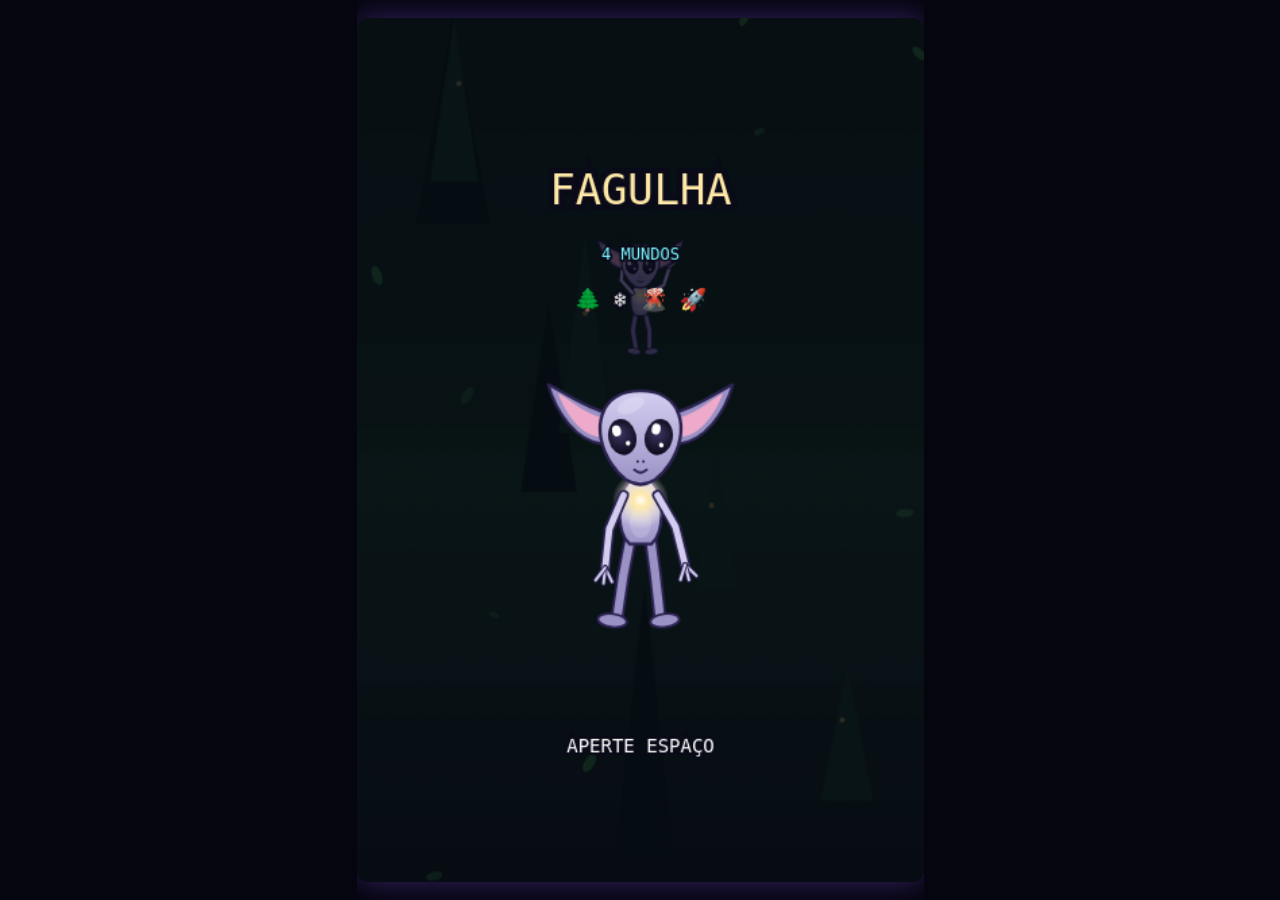
==== aula6-fagulha-4-mundos.html @ 1190af3f "Aula 6: jogo Fagulha com 4 mundos (floresta, geleira, vulcão, espaço) Co-Authored-By: Claude Sonnet " ====
<!DOCTYPE html>
<html lang="pt-BR">
<head>
<meta charset="UTF-8">
<meta name="viewport" content="width=device-width, initial-scale=1.0">
<title>Fagulha — 4 Mundos</title>
<style>
  html, body { margin: 0; height: 100%; background: #05050f; display: flex; align-items: center; justify-content: center; overflow: hidden; }
  canvas { width: min(96vw, calc(96vh * 420 / 640)); height: auto; background: #0a0a18; border-radius: 12px; box-shadow: 0 0 30px rgba(140,90,255,.35); touch-action: none; }
</style>
</head>
<body>
<canvas id="game" width="420" height="640"></canvas>
<script>
/* ============================================================
   FAGULHA (personagem) — não mexer na forma, só nas cores/pose
   ============================================================ */
function drawFagulha(c, x, y, s, t, o) {
  o = o || {};
  const glow = o.glow === undefined ? '#ffe9a8' : o.glow;
  const pose = o.pose || 'fall';
  const hit = !!o.hit;
  const sw = Math.sin(t * 7), sw2 = Math.sin(t * 7 + 1.9);
  const blink = (t % 3.4) > 3.27 ? 0.12 : 1;
  const ear = Math.sin(t * 3.2) * 5;
  const skinL = hit ? '#f0c4c4' : '#d3cdf0', skinD = hit ? '#d99a9a' : '#9a91c4', line = '#2b2350';
  c.save(); c.translate(x, y); c.scale(s, s);
  if (o.alpha !== undefined) c.globalAlpha = o.alpha;
  c.rotate((o.vx || 0) * 0.16);
  c.lineJoin = 'round'; c.lineCap = 'round';

  const P = { fall: [32, 78, 78, 12], stand: [-62, -78, -82, -6], cheer: [62, 88, 78, 8] }[pose];
  for (const sd of [-1, 1]) {
    const ph = sd === -1 ? sw : sw2;
    const hx = sd * 8, hy = 38;
    const kx = hx + sd * (5 + P[3] * .3) + ph * 3, ky = hy + 32;
    const fx = kx + sd * 3 + ph * (pose === 'fall' ? 9 : 2), fy = ky + 34;
    c.strokeStyle = line; c.lineWidth = 11; c.beginPath(); c.moveTo(hx, hy); c.lineTo(kx, ky); c.lineTo(fx, fy); c.stroke();
    c.strokeStyle = skinD; c.lineWidth = 7; c.beginPath(); c.moveTo(hx, hy); c.lineTo(kx, ky); c.lineTo(fx, fy); c.stroke();
    c.fillStyle = skinD; c.strokeStyle = line; c.lineWidth = 2;
    c.beginPath(); c.ellipse(fx + sd * 4, fy + 3, 12, 5.5, sd * -.12, 0, 7); c.fill(); c.stroke();
  }
  const gb = c.createLinearGradient(0, -6, 0, 46); gb.addColorStop(0, skinL); gb.addColorStop(1, skinD);
  c.fillStyle = gb; c.strokeStyle = line; c.lineWidth = 2.4;
  c.beginPath(); c.moveTo(-9, -8); c.bezierCurveTo(-20, 4, -20, 34, -9, 44); c.lineTo(9, 44); c.bezierCurveTo(20, 34, 20, 4, 9, -8); c.closePath(); c.fill(); c.stroke();
  c.fillStyle = 'rgba(255,255,255,.18)'; c.beginPath(); c.ellipse(0, 26, 9, 13, 0, 0, 7); c.fill();
  if (glow) {
    const r = 9 + Math.sin(t * 5) * 1.6, g = c.createRadialGradient(0, 8, 0, 0, 8, r * 2.2);
    g.addColorStop(0, '#fff'); g.addColorStop(.25, glow); g.addColorStop(1, 'rgba(255,255,255,0)');
    c.fillStyle = g; c.beginPath(); c.arc(0, 8, r * 2.2, 0, 7); c.fill();
  }
  for (const sd of [-1, 1]) {
    const ph = sd === -1 ? sw : sw2;
    const a1 = (P[0] + ph * (pose === 'fall' ? 16 : 5)) * Math.PI / 180, a2 = (P[1] + ph * (pose === 'fall' ? 18 : 6)) * Math.PI / 180;
    const sx = sd * 14, sy = 4;
    const ex = sx + sd * 30 * Math.cos(a1), ey = sy - 30 * Math.sin(a1);
    const hx = ex + sd * 32 * Math.cos(a2), hy = ey - 32 * Math.sin(a2);
    c.strokeStyle = line; c.lineWidth = 9; c.beginPath(); c.moveTo(sx, sy); c.lineTo(ex, ey); c.lineTo(hx, hy); c.stroke();
    c.strokeStyle = skinL; c.lineWidth = 5.4; c.beginPath(); c.moveTo(sx, sy); c.lineTo(ex, ey); c.lineTo(hx, hy); c.stroke();
    const dir = Math.atan2(hy - ey, hx - ex);
    for (const k of [-.55, 0, .55]) {
      const fx = hx + Math.cos(dir + k) * 13, fy = hy + Math.sin(dir + k) * 13;
      c.strokeStyle = line; c.lineWidth = 4.2; c.beginPath(); c.moveTo(hx, hy); c.lineTo(fx, fy); c.stroke();
      c.strokeStyle = skinL; c.lineWidth = 2.2; c.beginPath(); c.moveTo(hx, hy); c.lineTo(fx, fy); c.stroke();
    }
  }
  c.fillStyle = skinD; c.fillRect(-5, -14, 10, 10);
  for (const sd of [-1, 1]) {
    c.fillStyle = skinD; c.strokeStyle = line; c.lineWidth = 2.4;
    c.beginPath(); c.moveTo(sd * 27, -64); c.bezierCurveTo(sd * 46, -70 - ear * .5, sd * 66, -88 - ear, sd * 76, -92 - ear);
    c.bezierCurveTo(sd * 70, -66, sd * 54, -40, sd * 30, -38); c.closePath(); c.fill(); c.stroke();
    c.fillStyle = hit ? '#e8a0a0' : '#eeaacb';
    c.beginPath(); c.moveTo(sd * 32, -60); c.bezierCurveTo(sd * 48, -66 - ear * .4, sd * 60, -80 - ear * .8, sd * 68, -84 - ear * .8);
    c.bezierCurveTo(sd * 62, -64, sd * 50, -46, sd * 34, -44); c.closePath(); c.fill();
  }
  const gh = c.createLinearGradient(0, -80, 0, -4); gh.addColorStop(0, skinL); gh.addColorStop(1, skinD);
  c.fillStyle = gh; c.strokeStyle = line; c.lineWidth = 2.6;
  c.beginPath(); c.moveTo(0, -82); c.bezierCurveTo(34, -82, 42, -50, 24, -22); c.bezierCurveTo(16, -10, 7, -5, 0, -5);
  c.bezierCurveTo(-7, -5, -16, -10, -24, -22); c.bezierCurveTo(-42, -50, -34, -82, 0, -82); c.closePath(); c.fill(); c.stroke();
  c.fillStyle = 'rgba(255,255,255,.22)'; c.beginPath(); c.ellipse(-8, -70, 12, 6, -.4, 0, 7); c.fill();
  const look = (o.vx || 0) * 3;
  for (const sd of [-1, 1]) {
    c.save(); c.translate(sd * 15, -44); c.rotate(sd * .22);
    if (hit) {
      c.strokeStyle = line; c.lineWidth = 3.4; c.beginPath(); c.moveTo(-8, -8); c.lineTo(8, 8); c.moveTo(8, -8); c.lineTo(-8, 8); c.stroke();
    } else {
      c.scale(1, blink);
      const ge = c.createRadialGradient(-2, -4, 1, 0, 0, 16); ge.addColorStop(0, '#3a3560'); ge.addColorStop(1, '#0a0716');
      c.fillStyle = ge; c.beginPath(); c.ellipse(0, 0, 11.5, 15, 0, 0, 7); c.fill();
      c.fillStyle = '#fff'; c.beginPath(); c.ellipse(-3.5 + look, -6, 3.6, 4.6, 0, 0, 7); c.fill();
      c.beginPath(); c.arc(3.5 + look * .6, 6, 1.9, 0, 7); c.fill();
    }
    c.restore();
  }
  c.fillStyle = line; c.beginPath(); c.arc(-2.4, -24, 1.1, 0, 7); c.arc(2.4, -24, 1.1, 0, 7); c.fill();
  c.strokeStyle = line; c.lineWidth = 2; c.beginPath();
  if (hit) c.ellipse(0, -15, 3, 4, 0, 0, 7); else { c.moveTo(-5, -17); c.quadraticCurveTo(0, -12.5, 5, -17); }
  c.stroke();
  c.restore();
}

/* ============================================================
   CONFIGURAÇÕES
   ============================================================ */
const cv = document.getElementById('game'), c = cv.getContext('2d');
const W = 420, H = 640;
const PY = 190;
const BASE_V = 230;
const META_M = 2000;              // metros para vencer o jogo
const MUNDO_M = 250;               // metros por mundo
const NOMES_MUNDO = ['FLORESTA ENCANTADA', 'GELEIRA ETERNA', 'VULCÃO ARDENTE', 'ESPAÇO PROFUNDO'];
const ICONE_MUNDO = ['🌲', '❄️', '🌋', '🚀'];
const clamp = (v, a, b) => Math.max(a, Math.min(b, v));
const rnd = (a, b) => a + Math.random() * (b - a);
const lerp = (a, b, k) => a + (b - a) * k;

/* ============================================================
   ÁUDIO (Web Audio API — sem arquivos externos)
   ============================================================ */
let actx = null;
function audioLigar() { if (!actx) { try { actx = new (window.AudioContext || window.webkitAudioContext)(); } catch (e) { actx = null; } } if (actx && actx.state === 'suspended') actx.resume(); }
function tom(freq, dur, tipo, vol, quando, freqFim) {
  if (!actx) return;
  const t0 = actx.currentTime + (quando || 0);
  const osc = actx.createOscillator(), g = actx.createGain();
  osc.type = tipo || 'sine'; osc.frequency.setValueAtTime(freq, t0);
  if (freqFim) osc.frequency.exponentialRampToValueAtTime(Math.max(20, freqFim), t0 + dur);
  g.gain.setValueAtTime(0.0001, t0);
  g.gain.linearRampToValueAtTime(vol || .18, t0 + .02);
  g.gain.exponentialRampToValueAtTime(0.0001, t0 + dur);
  osc.connect(g); g.connect(actx.destination);
  osc.start(t0); osc.stop(t0 + dur + .02);
}
function ruido(dur, vol, quando) {
  if (!actx) return;
  const t0 = actx.currentTime + (quando || 0);
  const buf = actx.createBuffer(1, actx.sampleRate * dur, actx.sampleRate);
  const d = buf.getChannelData(0);
  for (let i = 0; i < d.length; i++) d[i] = (Math.random() * 2 - 1) * (1 - i / d.length);
  const src = actx.createBufferSource(); src.buffer = buf;
  const g = actx.createGain(); g.gain.setValueAtTime(vol || .12, t0); g.gain.exponentialRampToValueAtTime(0.0001, t0 + dur);
  src.connect(g); g.connect(actx.destination); src.start(t0);
}
function somCristal() { const base = [660, 520, 880, 990][world]; tom(base, .18, 'triangle', .16); tom(base * 1.5, .16, 'sine', .1, .04); }
function somDano() { tom(140, .22, 'sawtooth', .18, 0, 60); ruido(.15, .1); }
function somGameOver() { tom(300, .5, 'sawtooth', .16, 0, 60); tom(200, .6, 'sawtooth', .12, .15, 40); }
function somMudancaMundo() {
  const seqs = [[523, 659, 784], [784, 659, 987], [110, 90, 220], [1200, 1800, 2400]];
  const tipos = ['triangle', 'sine', 'sawtooth', 'square'];
  const s = seqs[world], tp = tipos[world];
  s.forEach((f, i) => tom(f, .16, tp, .14, i * .09));
  ruido(.3, .06);
}
function somVitoria() {
  const notas = [523, 659, 784, 1046, 1318];
  notas.forEach((f, i) => tom(f, .28, 'triangle', .18, i * .14));
}

/* ============================================================
   ESTADO DO JOGO
   ============================================================ */
let estado = 'inicio';          // inicio | jogando | gameover | vitoria
let t = 0, dist = 0, vel = BASE_V;
let vidas = 3, invenc = 0, cristais = 0, shake = 0, flash = 0;
const jog = { x: W / 2, vx: 0, dir: 1 };
let obst = [], gems = [], fx = [], ambiente = [];
let spawnT = 1, gemT = 1;
const keys = { left: false, right: false };

/* ---------- mundos ---------- */
let world = 0, worldAnterior = -1;
let bannerT = 0;                  // tempo restante mostrando nome do mundo

function metros() { return dist / 10; }
function getWorld() { return Math.floor(metros() / MUNDO_M) % 4; }

function gerarAmbiente(w) {
  const arr = [];
  if (w === 0) { // floresta: vaga-lumes + poeira mágica
    for (let i = 0; i < 22; i++) arr.push({ tp: 'vagalume', x: rnd(0, W), y: rnd(0, H), r: rnd(1.4, 2.6), fase: rnd(0, 6.28), vx: rnd(-6, 6) });
  } else if (w === 1) { // geleira: neve
    for (let i = 0; i < 34; i++) arr.push({ tp: 'neve', x: rnd(0, W), y: rnd(0, H), r: rnd(1.2, 3.2), vy: rnd(20, 55), vx: rnd(-14, 14), fase: rnd(0, 6.28) });
  } else if (w === 2) { // vulcão: brasas e cinzas
    for (let i = 0; i < 26; i++) arr.push({ tp: 'brasa', x: rnd(0, W), y: rnd(0, H), r: rnd(1.4, 3.4), vy: rnd(-70, -30), vx: rnd(-10, 10), fase: rnd(0, 6.28) });
  } else { // espaço: estrelas cadentes/poeira
    for (let i = 0; i < 30; i++) arr.push({ tp: 'poeira', x: rnd(0, W), y: rnd(0, H), r: rnd(.8, 2.2), fase: rnd(0, 6.28) });
  }
  return arr;
}

function gerarDecor(w) {
  // camadas de fundo (parallax): far, mid, near — recriadas a cada troca de mundo
  const far = [], mid = [], near = [];
  if (w === 0) {
    for (let i = 0; i < 9; i++) far.push({ x: (i * 71 + 30) % (W + 60) - 30, seed: rnd(0, 1), h: rnd(140, 230), wgt: rnd(38, 58) });
    for (let i = 0; i < 7; i++) mid.push({ x: (i * 97 + 15) % (W + 80) - 40, seed: rnd(0, 1), h: rnd(90, 150), wgt: rnd(26, 40) });
    for (let i = 0; i < 10; i++) near.push({ x: rnd(0, W), seed: rnd(0, 1), s: rnd(.6, 1.3) });
  } else if (w === 1) {
    for (let i = 0; i < 6; i++) far.push({ x: (i * 110 + 20) % (W + 100) - 50, seed: rnd(0, 1), h: rnd(120, 200), wgt: rnd(70, 110) });
    for (let i = 0; i < 8; i++) mid.push({ x: (i * 80 + 10) % (W + 70) - 35, seed: rnd(0, 1), h: rnd(60, 120), wgt: rnd(30, 50) });
    for (let i = 0; i < 14; i++) near.push({ x: rnd(0, W), seed: rnd(0, 1), s: rnd(.5, 1.2) });
  } else if (w === 2) {
    for (let i = 0; i < 5; i++) far.push({ x: (i * 130 + 25) % (W + 120) - 60, seed: rnd(0, 1), h: rnd(150, 240), wgt: rnd(90, 130) });
    for (let i = 0; i < 6; i++) mid.push({ x: (i * 95 + 10) % (W + 80) - 40, seed: rnd(0, 1), h: rnd(70, 130), wgt: rnd(40, 60) });
    for (let i = 0; i < 8; i++) near.push({ x: rnd(0, W), seed: rnd(0, 1), s: rnd(.7, 1.4) });
  } else {
    for (let i = 0; i < 3; i++) far.push({ x: rnd(0, W), seed: rnd(0, 1), r: rnd(30, 70) });
    for (let i = 0; i < 40; i++) mid.push({ x: rnd(0, W), seed: rnd(0, 1) });
    for (let i = 0; i < 55; i++) near.push({ x: rnd(0, W), seed: rnd(0, 1) });
  }
  return { far, mid, near };
}
let decor = gerarDecor(0);

function trocarMundo(novo) {
  world = novo;
  bannerT = 1.15;
  shake = .35; flash = .5;
  ambiente = gerarAmbiente(world);
  decor = gerarDecor(world);
  obst = []; gems = [];
  burst(jog.x, PY, ['#7CFF9E', '#bfe8ff', '#ffb14e', '#8fb8ff'][world], 26, 170);
  audioLigar(); somMudancaMundo();
}

/* ============================================================
   RESET / CONTROLES
   ============================================================ */
function resetar() {
  estado = 'jogando'; t = 0; dist = 0; vidas = 3; invenc = 0; cristais = 0; shake = 0; flash = 0;
  jog.x = W / 2; jog.vx = 0; obst = []; gems = []; fx = []; spawnT = 1; gemT = 1;
  world = 0; worldAnterior = -1; bannerT = 1.15;
  ambiente = gerarAmbiente(0); decor = gerarDecor(0);
}
addEventListener('keydown', e => {
  const k = e.code;
  if (['Space', 'ArrowLeft', 'ArrowRight', 'ArrowUp', 'ArrowDown', 'Tab'].includes(k)) e.preventDefault();
  audioLigar();
  if (estado !== 'jogando') { if (k === 'Space' || k === 'Enter' || k === 'KeyR') resetar(); return; }
  if (k === 'ArrowLeft' || k === 'KeyA') keys.left = true;
  if (k === 'ArrowRight' || k === 'KeyD') keys.right = true;
});
addEventListener('keyup', e => {
  if (e.code === 'ArrowLeft' || e.code === 'KeyA') keys.left = false;
  if (e.code === 'ArrowRight' || e.code === 'KeyD') keys.right = false;
});
let touchX = null;
cv.addEventListener('pointerdown', e => { audioLigar(); if (estado !== 'jogando') { resetar(); return; } touchX = e.clientX; });
cv.addEventListener('pointermove', e => {
  if (touchX === null || estado !== 'jogando') return;
  const rect = cv.getBoundingClientRect(); const rel = (e.clientX - rect.left) / rect.width * W;
  keys.left = rel < jog.x - 6; keys.right = rel > jog.x + 6;
});
cv.addEventListener('pointerup', () => { touchX = null; keys.left = false; keys.right = false; });

/* ============================================================
   PARTÍCULAS DE IMPACTO
   ============================================================ */
function burst(x, y, cor, n, v) {
  for (let i = 0; i < n; i++) { const a = Math.random() * 6.283, s = rnd(30, v || 140); fx.push({ x, y, vx: Math.cos(a) * s, vy: Math.sin(a) * s, life: rnd(.3, .7), max: .7, cor, r: rnd(1.5, 3.6) }); }
}

/* ============================================================
   OBSTÁCULOS — criação por mundo
   ============================================================ */
function criarObstaculo() {
  const w = world;
  if (w === 0) spawnFloresta();
  else if (w === 1) spawnGeleira();
  else if (w === 2) spawnVulcao();
  else spawnEspaco();
}
function spawnFloresta() {
  const r = Math.random();
  if (r < .22) obst.push({ tp: 'tronco', x: rnd(60, W - 60), y: H + 50, w: rnd(70, 100), h: rnd(34, 44), rot: rnd(-.2, .2) });
  else if (r < .4) obst.push({ tp: 'pedra_f', x: rnd(50, W - 50), y: H + 40, w: rnd(46, 76), h: rnd(38, 54) });
  else if (r < .58) obst.push({ tp: 'cogumelo', x: rnd(60, W - 60), y: H + 50, w: rnd(60, 90), h: rnd(50, 70) });
  else if (r < .8) obst.push({ tp: 'abelha', x: rnd(0, 1) < .5 ? -20 : W + 20, y: rnd(120, 420), w: 26, h: 20, vx: rnd(90, 140) * (Math.random() < .5 ? 1 : -1), fase: rnd(0, 6.28) });
  else obst.push({ tp: 'cipo', x: rnd(60, W - 60), y: -20, w: 14, h: rnd(90, 160), balan: rnd(0, 6.28), preso: true });
}
function spawnGeleira() {
  const r = Math.random();
  if (r < .28) obst.push({ tp: 'estalactite', x: rnd(40, W - 40), y: -30, w: rnd(26, 40), h: rnd(60, 100), preso: true });
  else if (r < .5) obst.push({ tp: 'bloco_gelo', x: rnd(50, W - 50), y: H + 40, w: rnd(50, 78), h: rnd(46, 64), rotV: rnd(-1, 1) });
  else if (r < .7) obst.push({ tp: 'cristal_gelo', x: rnd(50, W - 50), y: H + 40, w: rnd(30, 44), h: rnd(56, 76) });
  else if (r < .88) obst.push({ tp: 'pinguim', x: rnd(0, 1) < .5 ? -24 : W + 24, y: rnd(140, 440), w: 24, h: 30, vx: rnd(100, 150) * (Math.random() < .5 ? 1 : -1) });
  else obst.push({ tp: 'nevasca', x: W / 2, y: rnd(120, 420), w: W, h: rnd(60, 100), fase: 0, dur: rnd(1.4, 2.2) });
}
function spawnVulcao() {
  const r = Math.random();
  if (r < .24) obst.push({ tp: 'bola_fogo', x: rnd(50, W - 50), y: H + 30, w: 30, h: 30, vyMul: rnd(1.2, 1.6) });
  else if (r < .46) obst.push({ tp: 'rocha_v', x: rnd(50, W - 50), y: H + 40, w: rnd(50, 84), h: rnd(42, 60) });
  else if (r < .64) obst.push({ tp: 'jato_lava', x: rnd(60, W - 60), y: H + 10, w: rnd(34, 50), h: 10, fase: 0, dur: rnd(1.2, 1.8), ativo: false, t0: rnd(.2, .8) });
  else if (r < .82) obst.push({ tp: 'meteoro_v', x: rnd(50, W - 50), y: -30, w: rnd(30, 46), h: rnd(30, 46), rot: 0, rotV: rnd(2, 5) });
  else obst.push({ tp: 'criatura_magma', x: rnd(0, 1) < .5 ? -24 : W + 24, y: rnd(150, 440), w: 34, h: 28, vx: rnd(80, 120) * (Math.random() < .5 ? 1 : -1), fase: rnd(0, 6.28) });
}
function spawnEspaco() {
  const r = Math.random();
  if (r < .26) obst.push({ tp: 'meteoro_e', x: rnd(40, W - 40), y: H + 40, w: rnd(34, 58), h: rnd(34, 58), rot: 0, rotV: rnd(1.5, 4) });
  else if (r < .46) obst.push({ tp: 'satelite', x: rnd(0, 1) < .5 ? -24 : W + 24, y: rnd(120, 440), w: 40, h: 26, vx: rnd(90, 130) * (Math.random() < .5 ? 1 : -1) });
  else if (r < .62) obst.push({ tp: 'fragmento', x: rnd(50, W - 50), y: H + 50, w: rnd(60, 96), h: rnd(50, 78) });
  else if (r < .8) obst.push({ tp: 'laser_e', x: rnd(60, W - 60), y: -20, w: 12, h: rnd(120, 200), preso: true, fase: rnd(0, 6.28), dur: rnd(1.1, 1.7) });
  else obst.push({ tp: 'buraco_negro', x: rnd(60, W - 60), y: H + 60, r: rnd(20, 30), rot: 0 });
}

/* ---------- desenho de obstáculos ---------- */
function desenharObstaculo(o) {
  c.save(); c.translate(o.x, o.y);
  switch (o.tp) {
    /* ---- FLORESTA ---- */
    case 'tronco': {
      c.rotate(o.rot);
      const g = c.createLinearGradient(-o.w / 2, 0, o.w / 2, 0); g.addColorStop(0, '#5a3a20'); g.addColorStop(.5, '#7a5230'); g.addColorStop(1, '#432815');
      c.fillStyle = g; c.strokeStyle = '#2a1608'; c.lineWidth = 2.4;
      c.beginPath(); c.roundRect(-o.w / 2, -o.h / 2, o.w, o.h, 8); c.fill(); c.stroke();
      c.strokeStyle = 'rgba(0,0,0,.25)'; c.lineWidth = 2;
      for (let i = -2; i <= 2; i++) { c.beginPath(); c.moveTo(-o.w / 2 + 6, i * o.h / 6); c.quadraticCurveTo(0, i * o.h / 6 + 4, o.w / 2 - 6, i * o.h / 6); c.stroke(); }
      break;
    }
    case 'pedra_f': {
      c.fillStyle = '#6b7266'; c.strokeStyle = '#333b30'; c.lineWidth = 2.4;
      c.beginPath(); c.moveTo(-o.w / 2, o.h / 2); c.lineTo(-o.w / 2 + 6, -o.h / 3); c.lineTo(-o.w / 5, -o.h / 2); c.lineTo(o.w / 4, -o.h / 2 + 4);
      c.lineTo(o.w / 2 - 4, -o.h / 5); c.lineTo(o.w / 2, o.h / 2); c.closePath(); c.fill(); c.stroke();
      c.fillStyle = '#3a4a2e'; c.beginPath(); c.ellipse(-o.w / 6, o.h / 3, 6, 3, 0, 0, 7); c.fill();
      break;
    }
    case 'cogumelo': {
      c.fillStyle = '#e9e3d0'; c.fillRect(-o.w * .12, 0, o.w * .24, o.h * .5);
      const g = c.createRadialGradient(0, -o.h * .1, 4, 0, -o.h * .1, o.w * .6);
      g.addColorStop(0, '#ff8f9e'); g.addColorStop(1, '#c1354f');
      c.fillStyle = g; c.strokeStyle = '#5a1526'; c.lineWidth = 2.2;
      c.beginPath(); c.ellipse(0, -o.h * .1, o.w * .5, o.h * .42, 0, Math.PI, 0); c.fill(); c.stroke();
      c.fillStyle = '#fff';
      for (const p of [[-.22, -.28], [.15, -.1], [-.02, -.36], [.28, -.3]]) { c.beginPath(); c.ellipse(p[0] * o.w, p[1] * o.h, 4.5, 3.4, 0, 0, 7); c.fill(); }
      break;
    }
    case 'abelha': {
      c.rotate(Math.sin(o.fase) * .3);
      c.fillStyle = 'rgba(255,255,255,.5)'; c.beginPath(); c.ellipse(-6, -8, 9, 5, .5, 0, 7); c.ellipse(6, -8, 9, 5, -.5, 0, 7); c.fill();
      c.fillStyle = '#3a2b0a'; c.beginPath(); c.ellipse(0, 0, 13, 9, 0, 0, 7); c.fill();
      c.fillStyle = '#ffcc33'; c.fillRect(-13, -5, 26, 3.4); c.fillRect(-13, 2, 26, 3.4);
      break;
    }
    case 'cipo': {
      const seg = 8;
      c.strokeStyle = '#2f5c2a'; c.lineWidth = o.w; c.lineCap = 'round';
      c.beginPath(); c.moveTo(0, 0);
      for (let i = 1; i <= seg; i++) { const yy = (o.h / seg) * i; c.lineTo(Math.sin(o.balan + i * .6) * 14, yy); }
      c.stroke();
      c.fillStyle = '#3d7a34';
      for (let i = 2; i < seg; i += 2) { const yy = (o.h / seg) * i, xx = Math.sin(o.balan + i * .6) * 14; c.beginPath(); c.ellipse(xx + 8, yy, 6, 3.6, .6, 0, 7); c.fill(); }
      break;
    }
    /* ---- GELEIRA ---- */
    case 'estalactite': {
      const g = c.createLinearGradient(0, 0, 0, o.h); g.addColorStop(0, '#dff5ff'); g.addColorStop(1, '#8fd6f2');
      c.fillStyle = g; c.strokeStyle = '#5aa8c9'; c.lineWidth = 2;
      c.beginPath(); c.moveTo(-o.w / 2, 0); c.lineTo(o.w / 2, 0); c.lineTo(0, o.h); c.closePath(); c.fill(); c.stroke();
      c.fillStyle = 'rgba(255,255,255,.6)'; c.beginPath(); c.moveTo(-o.w / 4, 2); c.lineTo(0, o.h * .8); c.lineTo(-o.w / 8, o.h * .5); c.closePath(); c.fill();
      break;
    }
    case 'bloco_gelo': {
      c.rotate((o.rotV || 0) * t * .3 % 6.283 * 0);
      const g = c.createLinearGradient(-o.w / 2, -o.h / 2, o.w / 2, o.h / 2); g.addColorStop(0, '#eafcff'); g.addColorStop(1, '#7ec8e3');
      c.fillStyle = g; c.strokeStyle = '#3f7f9c'; c.lineWidth = 2.4;
      c.beginPath(); c.roundRect(-o.w / 2, -o.h / 2, o.w, o.h, 6); c.fill(); c.stroke();
      c.strokeStyle = 'rgba(255,255,255,.7)'; c.lineWidth = 1.6;
      c.beginPath(); c.moveTo(-o.w / 3, -o.h / 3); c.lineTo(o.w / 4, o.h / 4); c.stroke();
      break;
    }
    case 'cristal_gelo': {
      const g = c.createLinearGradient(0, -o.h / 2, 0, o.h / 2); g.addColorStop(0, '#fff'); g.addColorStop(1, '#a9e6ff');
      c.fillStyle = g; c.strokeStyle = '#4a9bc2'; c.lineWidth = 2.2;
      c.beginPath(); c.moveTo(0, -o.h / 2); c.lineTo(o.w / 2, -o.h * .1); c.lineTo(o.w / 3, o.h / 2); c.lineTo(-o.w / 3, o.h / 2); c.lineTo(-o.w / 2, -o.h * .1); c.closePath(); c.fill(); c.stroke();
      break;
    }
    case 'pinguim': {
      c.fillStyle = '#222'; c.beginPath(); c.ellipse(0, 0, 11, 15, 0, 0, 7); c.fill();
      c.fillStyle = '#fff'; c.beginPath(); c.ellipse(0, 3, 7, 10, 0, 0, 7); c.fill();
      c.fillStyle = '#ff9a2e'; c.beginPath(); c.moveTo(0, -6); c.lineTo(6, -3); c.lineTo(0, -1); c.closePath(); c.fill();
      break;
    }
    case 'nevasca': {
      c.globalAlpha = .35 + Math.sin(o.fase * 6) * .1;
      const g = c.createLinearGradient(-o.w / 2, 0, o.w / 2, 0); g.addColorStop(0, 'rgba(255,255,255,0)'); g.addColorStop(.5, 'rgba(255,255,255,.9)'); g.addColorStop(1, 'rgba(255,255,255,0)');
      c.fillStyle = g; c.fillRect(-o.w / 2, -o.h / 2, o.w, o.h);
      break;
    }
    /* ---- VULCÃO ---- */
    case 'bola_fogo': {
      const g = c.createRadialGradient(0, 0, 2, 0, 0, o.w / 2); g.addColorStop(0, '#fff4c2'); g.addColorStop(.5, '#ff8a2e'); g.addColorStop(1, '#c22600');
      c.fillStyle = g; c.beginPath(); c.arc(0, 0, o.w / 2, 0, 7); c.fill();
      break;
    }
    case 'rocha_v': {
      c.fillStyle = '#3a2a26'; c.strokeStyle = '#160e0c'; c.lineWidth = 2.4;
      c.beginPath(); c.moveTo(-o.w / 2, o.h / 2); c.lineTo(-o.w / 2 + 8, -o.h / 3); c.lineTo(-o.w / 6, -o.h / 2); c.lineTo(o.w / 3, -o.h / 2 + 6);
      c.lineTo(o.w / 2, -o.h / 6); c.lineTo(o.w / 2, o.h / 2); c.closePath(); c.fill(); c.stroke();
      c.strokeStyle = '#ff7a1a'; c.lineWidth = 2; c.beginPath(); c.moveTo(-o.w / 6, -o.h / 3); c.lineTo(o.w / 8, o.h / 3); c.stroke();
      break;
    }
    case 'jato_lava': {
      if (!o.ativo) break;
      const g = c.createLinearGradient(0, 0, 0, -140); g.addColorStop(0, '#fff2a8'); g.addColorStop(.4, '#ff7a1a'); g.addColorStop(1, 'rgba(255,60,0,0)');
      c.fillStyle = g; c.beginPath(); c.moveTo(-o.w / 2, 0); c.lineTo(o.w / 2, 0); c.lineTo(o.w / 3, -140); c.lineTo(-o.w / 3, -140); c.closePath(); c.fill();
      break;
    }
    case 'meteoro_v': {
      c.rotate(o.rot);
      const g = c.createRadialGradient(-4, -4, 2, 0, 0, o.w / 2); g.addColorStop(0, '#ff9a4e'); g.addColorStop(1, '#552013');
      c.fillStyle = g; c.strokeStyle = '#2a0f08'; c.lineWidth = 2;
      c.beginPath(); c.arc(0, 0, o.w / 2, 0, 7); c.fill(); c.stroke();
      break;
    }
    case 'criatura_magma': {
      c.fillStyle = '#ff5b1f'; c.beginPath(); c.ellipse(0, Math.sin(o.fase) * 4, 17, 13, 0, 0, 7); c.fill();
      c.fillStyle = '#ffe27a'; c.beginPath(); c.arc(-6, -2, 3, 0, 7); c.arc(6, -2, 3, 0, 7); c.fill();
      break;
    }
    /* ---- ESPAÇO ---- */
    case 'meteoro_e': {
      c.rotate(o.rot);
      c.fillStyle = '#8a8a94'; c.strokeStyle = '#3f3f48'; c.lineWidth = 2.2;
      c.beginPath(); c.moveTo(-o.w / 2, 0); c.lineTo(-o.w / 4, -o.h / 2); c.lineTo(o.w / 4, -o.h / 2.2); c.lineTo(o.w / 2, 0); c.lineTo(o.w / 4, o.h / 2); c.lineTo(-o.w / 4, o.h / 2.1); c.closePath(); c.fill(); c.stroke();
      c.fillStyle = '#5c5c66'; c.beginPath(); c.arc(-o.w / 6, -o.h / 8, 4, 0, 7); c.arc(o.w / 8, o.h / 6, 3, 0, 7); c.fill();
      break;
    }
    case 'satelite': {
      c.fillStyle = '#cfd6e0'; c.fillRect(-6, -6, 12, 12);
      c.fillStyle = '#3aa0ff'; c.fillRect(-22, -3, 14, 6); c.fillRect(8, -3, 14, 6);
      c.strokeStyle = '#8ab8ff'; c.lineWidth = 1; c.strokeRect(-22, -3, 14, 6); c.strokeRect(8, -3, 14, 6);
      c.fillStyle = '#ff5b5b'; c.beginPath(); c.arc(0, -7, 1.6, 0, 7); c.fill();
      break;
    }
    case 'fragmento': {
      c.fillStyle = '#5a4a6b'; c.strokeStyle = '#241c30'; c.lineWidth = 2.4;
      c.beginPath(); c.moveTo(-o.w / 2, 0); c.lineTo(-o.w / 4, -o.h / 2); c.lineTo(o.w / 3, -o.h / 2.4); c.lineTo(o.w / 2, o.h / 6); c.lineTo(0, o.h / 2); c.closePath(); c.fill(); c.stroke();
      c.fillStyle = '#8b7fae'; c.beginPath(); c.arc(-o.w / 8, -o.h / 6, o.w / 10, 0, 7); c.fill();
      break;
    }
    case 'laser_e': {
      const on = Math.sin(o.fase) > -0.15;
      if (on) {
        const g = c.createLinearGradient(-o.w / 2, 0, o.w / 2, 0); g.addColorStop(0, 'rgba(255,60,180,0)'); g.addColorStop(.5, '#ff3cd0'); g.addColorStop(1, 'rgba(255,60,180,0)');
        c.fillStyle = g; c.fillRect(-o.w / 2, -o.h / 2, o.w, o.h);
        c.fillStyle = '#fff'; c.fillRect(-2, -o.h / 2, 4, o.h);
      } else { c.globalAlpha = .18; c.fillStyle = '#803'; c.fillRect(-o.w / 2, -o.h / 2, o.w, o.h); }
      break;
    }
    case 'buraco_negro': {
      for (let i = 5; i > 0; i--) { c.globalAlpha = .12 * i; c.strokeStyle = '#b98bff'; c.lineWidth = 2; c.beginPath(); c.arc(0, 0, o.r * (i / 3), o.rot + i, o.rot + i + 4); c.stroke(); }
      c.globalAlpha = 1; const g = c.createRadialGradient(0, 0, 1, 0, 0, o.r); g.addColorStop(0, '#000'); g.addColorStop(1, '#2a0a40');
      c.fillStyle = g; c.beginPath(); c.arc(0, 0, o.r, 0, 7); c.fill();
      break;
    }
  }
  c.restore();
}

/* ============================================================
   CRISTAIS
   ============================================================ */
function desenharCristal(g) {
  const cores = [['#7CFF9E', '#c7ffdf'], ['#bfe8ff', '#ffffff'], ['#ff8a3d', '#ffe27a'], ['#8fb8ff', '#e9d9ff']][world];
  c.save(); c.translate(g.x, g.y); c.rotate(Math.sin(t * 3 + g.x) * .3);
  const pulso = 1 + Math.sin(t * 6 + g.x) * .12;
  c.scale(pulso, pulso);
  const gr = c.createLinearGradient(0, -12, 0, 12); gr.addColorStop(0, cores[1]); gr.addColorStop(1, cores[0]);
  c.fillStyle = gr; c.strokeStyle = 'rgba(255,255,255,.5)'; c.lineWidth = 1.4;
  c.beginPath(); c.moveTo(0, -12); c.lineTo(8, 0); c.lineTo(0, 12); c.lineTo(-8, 0); c.closePath(); c.fill(); c.stroke();
  c.fillStyle = '#fff'; c.globalAlpha = .85; c.beginPath(); c.moveTo(-1, -8); c.lineTo(3, -1); c.lineTo(-3, -1); c.fill();
  c.restore();
}

/* ============================================================
   ATUALIZAÇÃO
   ============================================================ */
function update(dt) {
  if (estado !== 'jogando') return;
  t += dt;
  vel = BASE_V + Math.min(120, metros() * .03);
  dist += vel * dt;
  if (invenc > 0) invenc -= dt;
  if (shake > 0) shake -= dt;
  if (flash > 0) flash -= dt * 2.4;
  if (bannerT > 0) bannerT -= dt;

  const novoMundo = getWorld();
  if (novoMundo !== world) trocarMundo(novoMundo);

  // ---- movimento ----
  const ax = (keys.left ? -1 : 0) + (keys.right ? 1 : 0);
  if (ax) jog.dir = ax;
  jog.vx += (ax * 300 - jog.vx) * Math.min(1, dt * 10);
  jog.x = clamp(jog.x + jog.vx * dt, 34, W - 34);

  // ---- obstáculos ----
  const dificuldade = clamp(1 - metros() / 3000, .45, 1);
  spawnT -= dt;
  if (spawnT <= 0) { criarObstaculo(); spawnT = rnd(.55, .95) * dificuldade + .15; }
  for (const o of obst) {
    if (o.tp === 'abelha' || o.tp === 'pinguim' || o.tp === 'criatura_magma' || o.tp === 'satelite') { o.x += o.vx * dt; o.fase = (o.fase || 0) + dt * 4; }
    else if (o.tp === 'cipo' || o.tp === 'estalactite' || o.tp === 'laser_e') { /* preso: acompanha a queda normalmente */ }
    if (o.tp === 'jato_lava') { o.fase += dt; o.ativo = o.fase > o.t0 && o.fase < o.t0 + o.dur * .6; if (o.fase > o.t0 + o.dur) o.fase = 0; }
    if (o.tp === 'nevasca') o.fase += dt;
    if (o.tp === 'laser_e') o.fase += dt * (1 / o.dur) * 3.4;
    if (o.tp === 'meteoro_v' || o.tp === 'meteoro_e') o.rot += o.rotV * dt;
    if (o.tp === 'buraco_negro') o.rot += dt * 2;
    const vyMul = o.vyMul || 1;
    o.y -= vel * dt * vyMul;
  }
  obst = obst.filter(o => o.y > -160 && o.y < H + 200 && o.x > -60 && o.x < W + 60 && !o.morto);

  // ---- cristais ----
  gemT -= dt;
  if (gemT <= 0) { gems.push({ x: rnd(40, W - 40), y: H + 30 }); gemT = .7; }
  for (const g of gems) g.y -= vel * dt;
  gems = gems.filter(g => {
    if (Math.abs(g.x - jog.x) < 28 && Math.abs(g.y - (PY + 4)) < 44) { cristais++; burst(g.x, g.y, ['#7CFF9E', '#bfe8ff', '#ff8a3d', '#8fb8ff'][world], 8, 90); somCristal(); return false; }
    return g.y > -30;
  });

  // ---- colisões ----
  const hb = { x: jog.x - 15, y: PY - 26, w: 30, h: 58 };
  for (const o of obst) {
    if (o.morto) continue;
    if (o.tp === 'jato_lava' && !o.ativo) continue;
    if (o.tp === 'laser_e' && Math.sin(o.fase) <= -0.15) continue;
    if (o.tp === 'nevasca') continue; // decorativo, não causa dano
    let ox, oy, ow, oh;
    if (o.tp === 'buraco_negro') { ox = o.x - o.r; oy = o.y - o.r; ow = oh = o.r * 2; }
    else if (o.tp === 'jato_lava') { ox = o.x - o.w / 2; oy = o.y - 140; ow = o.w; oh = 140; }
    else { ox = o.x - o.w * .42; oy = o.y - o.h * .42; ow = o.w * .84; oh = o.h * .84; }
    if (hb.x < ox + ow && hb.x + hb.w > ox && hb.y < oy + oh && hb.y + hb.h > oy) {
      if (invenc > 0) continue;
      levarDano(o);
      break;
    }
  }

  // ---- partículas de impacto ----
  for (const p of fx) { p.x += p.vx * dt; p.y += p.vy * dt; p.vx *= .96; p.vy *= .96; p.life -= dt; }
  fx = fx.filter(p => p.life > 0);

  // ---- ambiente (decorativo) ----
  for (const a of ambiente) {
    a.fase += dt * 2;
    if (a.tp === 'neve') { a.y += a.vy * dt; a.x += Math.sin(a.fase) * a.vx * dt * .1; if (a.y > H + 6) { a.y = -6; a.x = rnd(0, W); } }
    else if (a.tp === 'brasa') { a.y += a.vy * dt; a.x += Math.sin(a.fase) * 6 * dt; if (a.y < -6) { a.y = H + 6; a.x = rnd(0, W); } }
    else if (a.tp === 'vagalume') { a.x += Math.sin(a.fase * .5) * a.vx * dt * .2; a.y += Math.cos(a.fase * .4) * 10 * dt; }
  }

  if (metros() >= META_M) { estado = 'vitoria'; somVitoria(); }
}

function levarDano(o) {
  vidas--; invenc = 1.5; shake = .3; flash = .35; burst(jog.x, PY, '#ff5577', 16, 180);
  somDano();
  if (o) o.morto = true;
  if (vidas <= 0) { estado = 'gameover'; somGameOver(); }
}

/* ============================================================
   DESENHO — FUNDOS POR MUNDO (3 camadas de profundidade)
   ============================================================ */
function py(i, spacing, speed, count) {
  const total = spacing * count; let y = (i * spacing - dist * speed) % total; if (y < 0) y += total; return y - spacing;
}

function drawForest() {
  const g = c.createLinearGradient(0, 0, 0, H); g.addColorStop(0, '#0e2a12'); g.addColorStop(.55, '#123a18'); g.addColorStop(1, '#08170a');
  c.fillStyle = g; c.fillRect(0, 0, W, H);
  // névoa
  c.fillStyle = 'rgba(140,200,150,.05)'; c.fillRect(0, H * .5, W, H * .5);
  // camada distante: árvores escuras
  c.fillStyle = '#0a2410';
  for (let i = 0; i < decor.far.length; i++) {
    const d = decor.far[i], y = py(i, 210, .22, decor.far.length) ;
    c.beginPath(); c.moveTo(d.x - d.wgt / 2, y + d.h); c.lineTo(d.x, y); c.lineTo(d.x + d.wgt / 2, y + d.h); c.closePath(); c.fill();
  }
  // camada média: árvores com detalhes
  for (let i = 0; i < decor.mid.length; i++) {
    const d = decor.mid[i], y = py(i, 160, .48, decor.mid.length);
    c.fillStyle = '#173d1c';
    c.beginPath(); c.moveTo(d.x - d.wgt / 2, y + d.h); c.lineTo(d.x, y); c.lineTo(d.x + d.wgt / 2, y + d.h); c.closePath(); c.fill();
    c.fillStyle = 'rgba(255,230,120,.5)'; c.beginPath(); c.arc(d.x + Math.sin(t + i) * 4, y + d.h * .4, 2, 0, 7); c.fill();
  }
  // camada próxima: folhas caindo rápido
  for (let i = 0; i < decor.near.length; i++) {
    const d = decor.near[i], y = ((py(i, 90, .95, decor.near.length) + t * 30 * d.s) % (H + 60)) - 30;
    c.save(); c.translate(d.x, y); c.rotate(t * d.s + i);
    c.fillStyle = i % 2 ? '#2f7a34' : '#255f2a'; c.beginPath(); c.ellipse(0, 0, 6 * d.s, 3 * d.s, 0, 0, 7); c.fill();
    c.restore();
  }
  // vaga-lumes e poeira mágica
  for (const a of ambiente) {
    if (a.tp !== 'vagalume') continue;
    c.globalAlpha = .5 + Math.sin(a.fase) * .5; c.fillStyle = '#ffe98a';
    c.beginPath(); c.arc(a.x, a.y, a.r, 0, 7); c.fill();
  }
  c.globalAlpha = 1;
}

function drawGlacier() {
  const g = c.createLinearGradient(0, 0, 0, H); g.addColorStop(0, '#0d2436'); g.addColorStop(.5, '#173a52'); g.addColorStop(1, '#06131e');
  c.fillStyle = g; c.fillRect(0, 0, W, H);
  // aurora sutil
  c.globalAlpha = .12; c.fillStyle = '#7CFF9E'; c.fillRect(0, 0, W, 90); c.globalAlpha = 1;
  // montanhas de gelo distantes
  for (let i = 0; i < decor.far.length; i++) {
    const d = decor.far[i], y = py(i, 260, .2, decor.far.length);
    c.fillStyle = '#274a63';
    c.beginPath(); c.moveTo(d.x - d.wgt, y + d.h); c.lineTo(d.x, y); c.lineTo(d.x + d.wgt, y + d.h); c.closePath(); c.fill();
  }
  // blocos médios
  for (let i = 0; i < decor.mid.length; i++) {
    const d = decor.mid[i], y = py(i, 180, .46, decor.mid.length);
    c.fillStyle = '#3f7a9c'; c.strokeStyle = '#dff5ff33'; c.lineWidth = 1.4;
    c.beginPath(); c.roundRect(d.x - d.wgt / 2, y, d.wgt, d.h, 6); c.fill(); c.stroke();
  }
  // gelo fragmentado próximo
  for (let i = 0; i < decor.near.length; i++) {
    const d = decor.near[i], y = ((py(i, 70, .9, decor.near.length) + t * 40 * d.s) % (H + 50)) - 25;
    c.fillStyle = 'rgba(220,245,255,.35)'; c.beginPath(); c.ellipse(d.x, y, 5 * d.s, 5 * d.s, 0, 0, 7); c.fill();
  }
  // neve caindo
  for (const a of ambiente) {
    if (a.tp !== 'neve') continue;
    c.globalAlpha = .8; c.fillStyle = '#fff'; c.beginPath(); c.arc(a.x, a.y, a.r, 0, 7); c.fill();
  }
  c.globalAlpha = 1;
}

function drawVolcano() {
  const g = c.createLinearGradient(0, 0, 0, H); g.addColorStop(0, '#210805'); g.addColorStop(.5, '#3a0f06'); g.addColorStop(1, '#120302');
  c.fillStyle = g; c.fillRect(0, 0, W, H);
  // rios de lava (fundo distante) — faixas onduladas pulsantes
  for (let i = 0; i < decor.far.length; i++) {
    const d = decor.far[i], y = py(i, 300, .18, decor.far.length);
    c.fillStyle = '#1a0a08';
    c.beginPath(); c.moveTo(d.x - d.wgt, y + d.h); c.lineTo(d.x, y); c.lineTo(d.x + d.wgt, y + d.h); c.closePath(); c.fill();
    const glow = c.createLinearGradient(d.x - 10, y + d.h * .6, d.x + 10, y + d.h);
    glow.addColorStop(0, 'rgba(255,140,20,0)'); glow.addColorStop(.5, `rgba(255,${120 + Math.sin(t * 3 + i) * 40},20,.8)`); glow.addColorStop(1, 'rgba(255,140,20,0)');
    c.fillStyle = glow; c.fillRect(d.x - 14, y + d.h * .55, 28, d.h * .4);
  }
  // rochas médias com veios de lava
  for (let i = 0; i < decor.mid.length; i++) {
    const d = decor.mid[i], y = py(i, 190, .45, decor.mid.length);
    c.fillStyle = '#2c1310'; c.beginPath(); c.roundRect(d.x - d.wgt / 2, y, d.wgt, d.h, 8); c.fill();
    c.strokeStyle = `rgba(255,${140 + Math.sin(t * 4 + i) * 60},0,.9)`; c.lineWidth = 2;
    c.beginPath(); c.moveTo(d.x - d.wgt / 4, y + 6); c.lineTo(d.x + d.wgt / 4, y + d.h - 6); c.stroke();
  }
  // brasas subindo rápido na frente
  for (const a of ambiente) {
    if (a.tp !== 'brasa') continue;
    c.globalAlpha = .8; c.fillStyle = ['#ff9a3d', '#ffce6b', '#ff5a1f'][Math.floor(a.fase) % 3];
    c.beginPath(); c.arc(a.x, a.y, a.r, 0, 7); c.fill();
  }
  c.globalAlpha = .12; c.fillStyle = '#000'; c.fillRect(0, 0, W, H * .3); c.globalAlpha = 1; // fumaça no topo
}

function drawSpace() {
  const g = c.createLinearGradient(0, 0, 0, H); g.addColorStop(0, '#05061c'); g.addColorStop(.6, '#0a0a2e'); g.addColorStop(1, '#020208');
  c.fillStyle = g; c.fillRect(0, 0, W, H);
  // nebulosa
  c.globalAlpha = .16; const neb = c.createRadialGradient(W * .3, H * .3, 10, W * .3, H * .3, 260);
  neb.addColorStop(0, '#a259ff'); neb.addColorStop(1, 'rgba(162,89,255,0)'); c.fillStyle = neb; c.fillRect(0, 0, W, H); c.globalAlpha = 1;
  // planetas distantes
  for (let i = 0; i < decor.far.length; i++) {
    const d = decor.far[i], y = py(i, 400, .06, decor.far.length);
    c.fillStyle = i % 2 ? '#5b3a7a' : '#7a4a3a'; c.beginPath(); c.arc(d.x, y, d.r, 0, 7); c.fill();
    c.strokeStyle = 'rgba(255,255,255,.15)'; c.lineWidth = 3; c.beginPath(); c.ellipse(d.x, y, d.r * 1.5, d.r * .4, .4, 0, 7); c.stroke();
  }
  // estrelas médias
  c.fillStyle = '#cfe0ff';
  for (let i = 0; i < decor.mid.length; i++) {
    const d = decor.mid[i], y = py(i, H / decor.mid.length + 4, .5, decor.mid.length);
    c.globalAlpha = .5 + Math.sin(t * 2 + i) * .3; c.beginPath(); c.arc(d.x, y, 1.3, 0, 7); c.fill();
  }
  // estrelas próximas (rápidas)
  c.strokeStyle = '#fff'; c.lineWidth = 1.4;
  for (let i = 0; i < decor.near.length; i++) {
    const d = decor.near[i], y = py(i, H / decor.near.length + 2, 1.3, decor.near.length);
    c.globalAlpha = .8; c.beginPath(); c.moveTo(d.x, y); c.lineTo(d.x, y + 10); c.stroke();
  }
  c.globalAlpha = 1;
}

function fundo() {
  if (world === 0) drawForest();
  else if (world === 1) drawGlacier();
  else if (world === 2) drawVolcano();
  else drawSpace();
  if (flash > 0) { c.fillStyle = `rgba(255,255,255,${clamp(flash, 0, 1) * .6})`; c.fillRect(0, 0, W, H); }
}

function desenhar() {
  c.save();
  if (shake > 0) c.translate(rnd(-5, 5), rnd(-5, 5));
  fundo();

  for (const g of gems) desenharCristal(g);
  for (const o of obst) desenharObstaculo(o);

  const piscando = invenc > 0 && Math.floor(t * 14) % 2 === 0;
  if (estado !== 'gameover') {
    drawFagulha(c, jog.x, PY + 12, .42, t, { vx: clamp(jog.vx / 300, -1, 1), hit: invenc > 1.2, alpha: piscando ? .3 : 1 });
  }
  for (const p of fx) { c.globalAlpha = clamp(p.life / p.max, 0, 1); c.fillStyle = p.cor; c.beginPath(); c.arc(p.x, p.y, p.r, 0, 7); c.fill(); }
  c.globalAlpha = 1;
  c.restore();
  hud();
  banner();
  telas();
}

/* ============================================================
   HUD, BANNER DE MUNDO E TELAS
   ============================================================ */
function texto(txt, x, y, tam, cor, al) {
  c.font = `${tam}px 'Press Start 2P', monospace`; c.textAlign = al || 'center'; c.textBaseline = 'middle';
  c.lineWidth = Math.max(3, tam / 4); c.strokeStyle = '#0a0a18'; c.strokeText(txt, x, y); c.fillStyle = cor; c.fillText(txt, x, y);
}
function hud() {
  if (estado === 'inicio') return;
  c.font = '20px sans-serif'; c.textAlign = 'left'; c.textBaseline = 'middle';
  for (let i = 0; i < 3; i++) c.fillText(i < vidas ? '❤️' : '🖤', 12 + i * 26, 22);
  texto('💎 ' + cristais, W - 14, 22, 12, '#7af6ff', 'right');
  texto(ICONE_MUNDO[world] + ' ' + NOMES_MUNDO[world], 12, 46, 8, '#fff', 'left');
  const pr = clamp(metros() / META_M, 0, 1);
  c.fillStyle = 'rgba(0,0,0,.45)'; c.fillRect(W - 14, 60, 6, 124);
  c.fillStyle = '#7CFF9E'; c.fillRect(W - 14, 60, 6, 124 * pr);
  texto(Math.floor(metros()) + ' m', W - 11, 196, 8, '#fff', 'right');
}
function banner() {
  if (estado !== 'jogando' || bannerT <= 0) return;
  const a = clamp(bannerT / .35, 0, 1) * clamp((1.15 - bannerT) < .2 ? 1 : 1, 0, 1);
  const fade = bannerT > .9 ? (1.15 - bannerT) / .25 : (bannerT < .3 ? bannerT / .3 : 1);
  c.globalAlpha = clamp(fade, 0, 1);
  c.fillStyle = 'rgba(0,0,0,.4)'; c.fillRect(0, H / 2 - 46, W, 92);
  texto(ICONE_MUNDO[world] + ' ' + NOMES_MUNDO[world], W / 2, H / 2, 18, '#fff');
  c.globalAlpha = 1;
}
function telas() {
  if (estado === 'inicio') {
    c.fillStyle = 'rgba(5,5,20,.72)'; c.fillRect(0, 0, W, H);
    texto('FAGULHA', W / 2, 130, 32, '#ffe9a8');
    texto('4 MUNDOS', W / 2, 176, 12, '#7af6ff');
    texto('🌲 ❄️ 🌋 🚀', W / 2, 210, 16, '#fff');
    drawFagulha(c, W / 2, 350, .9, performance.now() / 1000, { pose: 'stand' });
    if (Math.floor(performance.now() / 500) % 2) texto('APERTE ESPAÇO', W / 2, 540, 14, '#fff');
  } else if (estado === 'gameover') {
    c.fillStyle = 'rgba(30,0,10,.78)'; c.fillRect(0, 0, W, H);
    texto('GAME OVER', W / 2, 220, 28, '#ff3355');
    texto('💎 ' + cristais + '   ⬇ ' + Math.floor(metros()) + ' m', W / 2, 290, 11, '#fff');
    if (Math.floor(performance.now() / 500) % 2) texto('ESPAÇO: JOGAR DE NOVO', W / 2, 400, 10, '#fff');
  } else if (estado === 'vitoria') {
    c.fillStyle = 'rgba(0,20,10,.78)'; c.fillRect(0, 0, W, H);
    texto('VOCÊ VENCEU!', W / 2, 150, 20, '#7CFF9E');
    drawFagulha(c, W / 2, 290, .9, performance.now() / 1000, { pose: 'cheer', glow: '#7CFF9E' });
    texto('💎 ' + cristais + '   ❤️ ' + vidas, W / 2, 430, 13, '#fff');
    texto(Math.floor(metros()) + ' m percorridos', W / 2, 460, 9, '#bfe8ff');
    if (Math.floor(performance.now() / 500) % 2) texto('ESPAÇO: JOGAR DE NOVO', W / 2, 540, 10, '#fff');
  }
}

/* ============================================================
   LOOP PRINCIPAL
   ============================================================ */
let ultimo = performance.now();
function frame(now) {
  const dt = Math.max(0, Math.min(.033, (now - ultimo) / 1000)); ultimo = now;
  try {
    if (estado === 'inicio') t += dt;
    update(dt);
    desenhar();
  } catch (e) { console.error('Erro no jogo:', e); }
  requestAnimationFrame(frame);
}
requestAnimationFrame(frame);
</script>
</body>
</html>
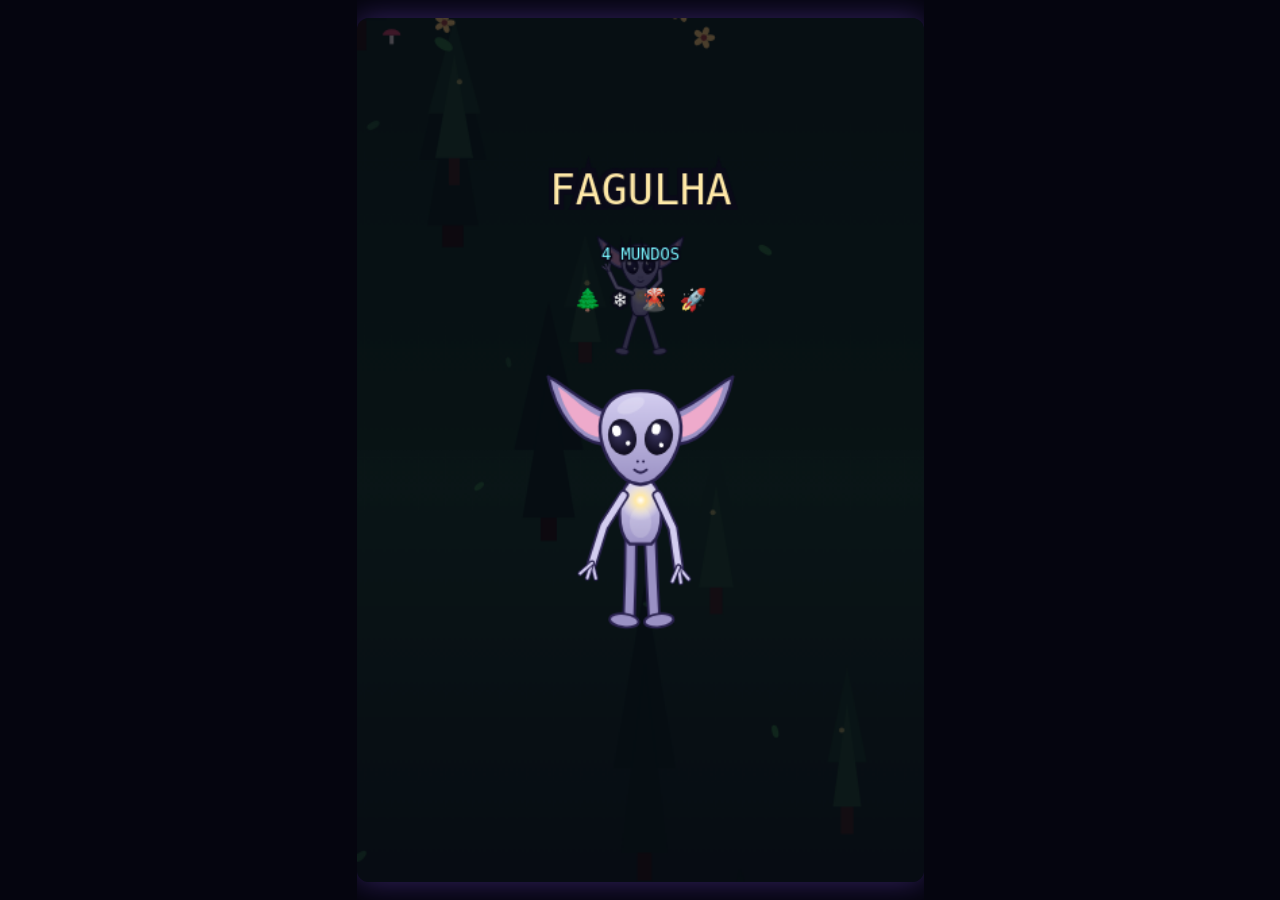
==== commit 738f7922: "Adiciona portais entre mundos, chao detalhado e vitoria aos 1000m Co-Authored-By: Claude Sonnet 5 <n" ====
--- a/aula6-fagulha-4-mundos.html
+++ b/aula6-fagulha-4-mundos.html
@@ -106,8 +106,9 @@
 const W = 420, H = 640;
 const PY = 190;
 const BASE_V = 230;
-const META_M = 2000;              // metros para vencer o jogo
-const MUNDO_M = 250;               // metros por mundo
+const META_M = 1000;               // metros para vencer o jogo
+const MUNDO_M = 250;               // metros por mundo (referência do tamanho de cada mundo)
+const WORLD_BOUNDS = [250, 500, 750, 1000];   // metros onde aparece o portal de cada mundo
 const NOMES_MUNDO = ['FLORESTA ENCANTADA', 'GELEIRA ETERNA', 'VULCÃO ARDENTE', 'ESPAÇO PROFUNDO'];
 const ICONE_MUNDO = ['🌲', '❄️', '🌋', '🚀'];
 const clamp = (v, a, b) => Math.max(a, Math.min(b, v));
@@ -168,11 +169,12 @@
 const keys = { left: false, right: false };
 
 /* ---------- mundos ---------- */
-let world = 0, worldAnterior = -1;
+let world = 0;
 let bannerT = 0;                  // tempo restante mostrando nome do mundo
+let proxTransicao = 0;             // índice (0..3) da próxima fronteira/portal a cruzar
+let portal = null;                 // portal ativo na tela (null = nenhum)
 
 function metros() { return dist / 10; }
-function getWorld() { return Math.floor(metros() / MUNDO_M) % 4; }
 
 function gerarAmbiente(w) {
   const arr = [];
@@ -189,37 +191,46 @@
 }
 
 function gerarDecor(w) {
-  // camadas de fundo (parallax): far, mid, near — recriadas a cada troca de mundo
-  const far = [], mid = [], near = [];
+  // camadas de fundo (parallax): far, mid, floor, near — recriadas a cada troca de mundo
+  const far = [], mid = [], floor = [], near = [];
   if (w === 0) {
-    for (let i = 0; i < 9; i++) far.push({ x: (i * 71 + 30) % (W + 60) - 30, seed: rnd(0, 1), h: rnd(140, 230), wgt: rnd(38, 58) });
-    for (let i = 0; i < 7; i++) mid.push({ x: (i * 97 + 15) % (W + 80) - 40, seed: rnd(0, 1), h: rnd(90, 150), wgt: rnd(26, 40) });
+    // floresta: árvores gigantes distantes, árvores médias com copa detalhada,
+    // vegetação rasteira (samambaias, flores, cogumelos pequenos) e folhas voando na frente
+    for (let i = 0; i < 9; i++) far.push({ x: (i * 71 + 30) % (W + 60) - 30, seed: rnd(0, 1), h: rnd(140, 230), wgt: rnd(38, 58), tronco: rnd(10, 16) });
+    for (let i = 0; i < 7; i++) mid.push({ x: (i * 97 + 15) % (W + 80) - 40, seed: rnd(0, 1), h: rnd(90, 150), wgt: rnd(26, 40), tronco: rnd(7, 11) });
+    for (let i = 0; i < 16; i++) floor.push({ x: rnd(0, W), tp: Math.floor(rnd(0, 3)), s: rnd(.7, 1.3), fase: rnd(0, 6.28) });
     for (let i = 0; i < 10; i++) near.push({ x: rnd(0, W), seed: rnd(0, 1), s: rnd(.6, 1.3) });
   } else if (w === 1) {
+    // geleira: montanhas de gelo distantes, blocos/geleiras médias, banco de neve/pedras no chão, gelo picado na frente
     for (let i = 0; i < 6; i++) far.push({ x: (i * 110 + 20) % (W + 100) - 50, seed: rnd(0, 1), h: rnd(120, 200), wgt: rnd(70, 110) });
     for (let i = 0; i < 8; i++) mid.push({ x: (i * 80 + 10) % (W + 70) - 35, seed: rnd(0, 1), h: rnd(60, 120), wgt: rnd(30, 50) });
+    for (let i = 0; i < 14; i++) floor.push({ x: rnd(0, W), tp: Math.floor(rnd(0, 2)), s: rnd(.6, 1.2), fase: rnd(0, 6.28) });
     for (let i = 0; i < 14; i++) near.push({ x: rnd(0, W), seed: rnd(0, 1), s: rnd(.5, 1.2) });
   } else if (w === 2) {
+    // vulcão: cones vulcânicos com fumaça ao fundo, rochas com veios de lava no meio, chão rachado com brilho, cinzas na frente
     for (let i = 0; i < 5; i++) far.push({ x: (i * 130 + 25) % (W + 120) - 60, seed: rnd(0, 1), h: rnd(150, 240), wgt: rnd(90, 130) });
     for (let i = 0; i < 6; i++) mid.push({ x: (i * 95 + 10) % (W + 80) - 40, seed: rnd(0, 1), h: rnd(70, 130), wgt: rnd(40, 60) });
+    for (let i = 0; i < 10; i++) floor.push({ x: rnd(0, W), tp: Math.floor(rnd(0, 2)), s: rnd(.7, 1.3), fase: rnd(0, 6.28) });
     for (let i = 0; i < 8; i++) near.push({ x: rnd(0, W), seed: rnd(0, 1), s: rnd(.7, 1.4) });
   } else {
+    // espaço: planetas e galáxias distantes, estrelas médias, campo de detritos/asteroides próximo, estrelas rápidas na frente
     for (let i = 0; i < 3; i++) far.push({ x: rnd(0, W), seed: rnd(0, 1), r: rnd(30, 70) });
     for (let i = 0; i < 40; i++) mid.push({ x: rnd(0, W), seed: rnd(0, 1) });
+    for (let i = 0; i < 12; i++) floor.push({ x: rnd(0, W), tp: Math.floor(rnd(0, 2)), s: rnd(.5, 1.1), fase: rnd(0, 6.28) });
     for (let i = 0; i < 55; i++) near.push({ x: rnd(0, W), seed: rnd(0, 1) });
   }
-  return { far, mid, near };
+  return { far, mid, floor, near };
 }
 let decor = gerarDecor(0);
 
 function trocarMundo(novo) {
   world = novo;
   bannerT = 1.15;
-  shake = .35; flash = .5;
+  shake = .4; flash = .6;
   ambiente = gerarAmbiente(world);
   decor = gerarDecor(world);
   obst = []; gems = [];
-  burst(jog.x, PY, ['#7CFF9E', '#bfe8ff', '#ffb14e', '#8fb8ff'][world], 26, 170);
+  burst(jog.x, PY, ['#7CFF9E', '#bfe8ff', '#ffb14e', '#8fb8ff'][world], 30, 200);
   audioLigar(); somMudancaMundo();
 }
 
@@ -229,7 +240,7 @@
 function resetar() {
   estado = 'jogando'; t = 0; dist = 0; vidas = 3; invenc = 0; cristais = 0; shake = 0; flash = 0;
   jog.x = W / 2; jog.vx = 0; obst = []; gems = []; fx = []; spawnT = 1; gemT = 1;
-  world = 0; worldAnterior = -1; bannerT = 1.15;
+  world = 0; bannerT = 1.15; proxTransicao = 0; portal = null;
   ambiente = gerarAmbiente(0); decor = gerarDecor(0);
 }
 addEventListener('keydown', e => {
@@ -473,6 +484,39 @@
 }
 
 /* ============================================================
+   PORTAL — estrutura com profundidade, anéis e partículas
+   ============================================================ */
+function drawPortal(p) {
+  const cor = [['#7CFF9E', '#e9ffef'], ['#bfe8ff', '#ffffff'], ['#ff8a3d', '#ffe27a'], ['#8fb8ff', '#e9d9ff']][world];
+  c.save(); c.translate(W / 2, p.y);
+  // moldura externa (estrutura física do portal)
+  c.strokeStyle = '#1a1626'; c.lineWidth = 14;
+  c.beginPath(); c.ellipse(0, 0, p.w / 2 + 10, p.h / 2 + 10, 0, 0, 7); c.stroke();
+  c.strokeStyle = '#3a3350'; c.lineWidth = 8;
+  c.beginPath(); c.ellipse(0, 0, p.w / 2 + 10, p.h / 2 + 10, 0, 0, 7); c.stroke();
+  // anéis de energia (profundidade, do mais escuro/fora ao mais claro/dentro)
+  for (let i = 6; i >= 0; i--) {
+    const k = i / 6, rw = (p.w / 2) * (.25 + k * .8), rh = (p.h / 2) * (.25 + k * .8);
+    c.globalAlpha = .16 + (1 - k) * .55;
+    c.strokeStyle = i % 2 ? cor[0] : cor[1]; c.lineWidth = 5 - k * 2.4;
+    c.beginPath(); c.ellipse(0, 0, Math.max(2, rw), Math.max(2, rh), p.rot * (i % 2 ? 1 : -1) + i, 0, 7); c.stroke();
+  }
+  // núcleo brilhante giratório
+  c.globalAlpha = 1;
+  const g = c.createRadialGradient(0, 0, 4, 0, 0, p.w / 2.2);
+  g.addColorStop(0, '#fff'); g.addColorStop(.4, cor[0]); g.addColorStop(1, 'rgba(255,255,255,0)');
+  c.fillStyle = g; c.beginPath(); c.ellipse(0, 0, p.w / 2.2, p.h / 2.2, 0, 0, 7); c.fill();
+  // fagulhas orbitando o portal
+  for (let i = 0; i < 10; i++) {
+    const a = p.rot * 2 + i * (6.283 / 10), rx = (p.w / 2 + 6) * Math.cos(a), ry = (p.h / 2 + 6) * Math.sin(a);
+    c.globalAlpha = .6 + Math.sin(t * 5 + i) * .3; c.fillStyle = '#fff';
+    c.beginPath(); c.arc(rx, ry, 2.6, 0, 7); c.fill();
+  }
+  c.globalAlpha = 1;
+  c.restore();
+}
+
+/* ============================================================
    ATUALIZAÇÃO
    ============================================================ */
 function update(dt) {
@@ -485,8 +529,22 @@
   if (flash > 0) flash -= dt * 2.4;
   if (bannerT > 0) bannerT -= dt;
 
-  const novoMundo = getWorld();
-  if (novoMundo !== world) trocarMundo(novoMundo);
+  // ---- portal (só troca de mundo quando o Fagulha atravessa) ----
+  if (!portal && proxTransicao < WORLD_BOUNDS.length && metros() >= WORLD_BOUNDS[proxTransicao] - 42) {
+    portal = { y: H + 170, w: W - 20, h: 170, rot: 0, final: proxTransicao === WORLD_BOUNDS.length - 1, passou: false };
+  }
+  if (portal) {
+    portal.y -= vel * dt;
+    portal.rot += dt * .6;
+    if (!portal.passou && portal.y < PY + 60 && portal.y > PY - 60) {
+      portal.passou = true;
+      const indo = proxTransicao;
+      proxTransicao++;
+      if (portal.final) { estado = 'vitoria'; somVitoria(); }
+      else trocarMundo(indo + 1);
+      portal = null;
+    } else if (portal.y < -260) portal = null;
+  }
 
   // ---- movimento ----
   const ax = (keys.left ? -1 : 0) + (keys.right ? 1 : 0);
@@ -549,8 +607,6 @@
     else if (a.tp === 'brasa') { a.y += a.vy * dt; a.x += Math.sin(a.fase) * 6 * dt; if (a.y < -6) { a.y = H + 6; a.x = rnd(0, W); } }
     else if (a.tp === 'vagalume') { a.x += Math.sin(a.fase * .5) * a.vx * dt * .2; a.y += Math.cos(a.fase * .4) * 10 * dt; }
   }
-
-  if (metros() >= META_M) { estado = 'vitoria'; somVitoria(); }
 }
 
 function levarDano(o) {
@@ -570,22 +626,43 @@
 function drawForest() {
   const g = c.createLinearGradient(0, 0, 0, H); g.addColorStop(0, '#0e2a12'); g.addColorStop(.55, '#123a18'); g.addColorStop(1, '#08170a');
   c.fillStyle = g; c.fillRect(0, 0, W, H);
-  // névoa
+  // névoa de profundidade
   c.fillStyle = 'rgba(140,200,150,.05)'; c.fillRect(0, H * .5, W, H * .5);
-  // camada distante: árvores escuras
-  c.fillStyle = '#0a2410';
+  // camada 1 (distante): árvores gigantes com tronco, silhueta escura
   for (let i = 0; i < decor.far.length; i++) {
-    const d = decor.far[i], y = py(i, 210, .22, decor.far.length) ;
-    c.beginPath(); c.moveTo(d.x - d.wgt / 2, y + d.h); c.lineTo(d.x, y); c.lineTo(d.x + d.wgt / 2, y + d.h); c.closePath(); c.fill();
-  }
-  // camada média: árvores com detalhes
+    const d = decor.far[i], y = py(i, 210, .22, decor.far.length);
+    c.fillStyle = '#241505'; c.fillRect(d.x - d.tronco / 2, y + d.h * .55, d.tronco, d.h * .5);
+    c.fillStyle = '#0a2410';
+    c.beginPath(); c.moveTo(d.x - d.wgt / 2, y + d.h * .65); c.lineTo(d.x, y); c.lineTo(d.x + d.wgt / 2, y + d.h * .65); c.closePath(); c.fill();
+    c.beginPath(); c.moveTo(d.x - d.wgt * .38, y + d.h * .95); c.lineTo(d.x, y + d.h * .28); c.lineTo(d.x + d.wgt * .38, y + d.h * .95); c.closePath(); c.fill();
+  }
+  // camada 2 (média): árvores com copa detalhada e frutos/luzes
   for (let i = 0; i < decor.mid.length; i++) {
     const d = decor.mid[i], y = py(i, 160, .48, decor.mid.length);
+    c.fillStyle = '#3a2410'; c.fillRect(d.x - d.tronco / 2, y + d.h * .5, d.tronco, d.h * .55);
     c.fillStyle = '#173d1c';
-    c.beginPath(); c.moveTo(d.x - d.wgt / 2, y + d.h); c.lineTo(d.x, y); c.lineTo(d.x + d.wgt / 2, y + d.h); c.closePath(); c.fill();
-    c.fillStyle = 'rgba(255,230,120,.5)'; c.beginPath(); c.arc(d.x + Math.sin(t + i) * 4, y + d.h * .4, 2, 0, 7); c.fill();
-  }
-  // camada próxima: folhas caindo rápido
+    c.beginPath(); c.moveTo(d.x - d.wgt / 2, y + d.h * .6); c.lineTo(d.x, y); c.lineTo(d.x + d.wgt / 2, y + d.h * .6); c.closePath(); c.fill();
+    c.fillStyle = '#1f4d24';
+    c.beginPath(); c.moveTo(d.x - d.wgt * .36, y + d.h * .88); c.lineTo(d.x, y + d.h * .22); c.lineTo(d.x + d.wgt * .36, y + d.h * .88); c.closePath(); c.fill();
+    c.fillStyle = 'rgba(255,230,120,.6)'; c.beginPath(); c.arc(d.x + Math.sin(t + i) * 4, y + d.h * .4, 2, 0, 7); c.fill();
+  }
+  // camada 3 (chão da floresta): samambaias, flores e cogumelos pequenos — elementos reais de um chão de mata
+  for (const f of decor.floor) {
+    const y = ((py(0, 130, .7, 1) + f.x * 0 + t * 55 * f.s + f.fase * 20) % (H + 40)) - 20;
+    c.save(); c.translate(f.x, y);
+    if (f.tp === 0) { // samambaia
+      c.strokeStyle = '#2f7a34'; c.lineWidth = 2;
+      for (const sd of [-1, 1]) { c.beginPath(); c.moveTo(0, 0); c.quadraticCurveTo(sd * 10 * f.s, -6 * f.s, sd * 14 * f.s, -2 * f.s); c.stroke(); }
+    } else if (f.tp === 1) { // florzinha
+      c.fillStyle = '#ffd36b'; for (let k = 0; k < 5; k++) { const a = k * 1.256; c.beginPath(); c.ellipse(Math.cos(a) * 4 * f.s, Math.sin(a) * 4 * f.s, 3 * f.s, 2 * f.s, a, 0, 7); c.fill(); }
+      c.fillStyle = '#a5432e'; c.beginPath(); c.arc(0, 0, 2 * f.s, 0, 7); c.fill();
+    } else { // cogumelo pequeno
+      c.fillStyle = '#e9e3d0'; c.fillRect(-1.5, 0, 3, 6 * f.s);
+      c.fillStyle = '#d1495b'; c.beginPath(); c.ellipse(0, 0, 6 * f.s, 4 * f.s, 0, Math.PI, 0); c.fill();
+    }
+    c.restore();
+  }
+  // camada 4 (frente): folhas caindo rápido
   for (let i = 0; i < decor.near.length; i++) {
     const d = decor.near[i], y = ((py(i, 90, .95, decor.near.length) + t * 30 * d.s) % (H + 60)) - 30;
     c.save(); c.translate(d.x, y); c.rotate(t * d.s + i);
@@ -617,6 +694,18 @@
     const d = decor.mid[i], y = py(i, 180, .46, decor.mid.length);
     c.fillStyle = '#3f7a9c'; c.strokeStyle = '#dff5ff33'; c.lineWidth = 1.4;
     c.beginPath(); c.roundRect(d.x - d.wgt / 2, y, d.wgt, d.h, 6); c.fill(); c.stroke();
+  }
+  // chão gelado: bancos de neve, pedras cobertas de gelo, rachaduras — elementos reais de uma geleira
+  for (const f of decor.floor) {
+    const y = ((py(0, 140, .68, 1) + t * 50 * f.s + f.fase * 22) % (H + 40)) - 20;
+    c.save(); c.translate(f.x, y);
+    if (f.tp === 0) { // banco de neve
+      c.fillStyle = 'rgba(235,250,255,.55)'; c.beginPath(); c.ellipse(0, 0, 16 * f.s, 6 * f.s, 0, Math.PI, 0); c.fill();
+    } else { // pedra com gelo
+      c.fillStyle = '#4a5a66'; c.beginPath(); c.ellipse(0, 0, 8 * f.s, 5 * f.s, 0, 0, 7); c.fill();
+      c.fillStyle = 'rgba(255,255,255,.5)'; c.beginPath(); c.ellipse(-2, -1, 3 * f.s, 2 * f.s, 0, 0, 7); c.fill();
+    }
+    c.restore();
   }
   // gelo fragmentado próximo
   for (let i = 0; i < decor.near.length; i++) {
@@ -650,6 +739,18 @@
     c.strokeStyle = `rgba(255,${140 + Math.sin(t * 4 + i) * 60},0,.9)`; c.lineWidth = 2;
     c.beginPath(); c.moveTo(d.x - d.wgt / 4, y + 6); c.lineTo(d.x + d.wgt / 4, y + d.h - 6); c.stroke();
   }
+  // chão vulcânico rachado com brilho de lava e pilhas de cinza — elementos reais de uma região vulcânica
+  for (const f of decor.floor) {
+    const y = ((py(0, 150, .66, 1) + t * 48 * f.s + f.fase * 24) % (H + 40)) - 20;
+    c.save(); c.translate(f.x, y);
+    if (f.tp === 0) { // rachadura brilhante
+      c.strokeStyle = `rgba(255,${120 + Math.sin(t * 5 + f.fase) * 60},20,.9)`; c.lineWidth = 2.2;
+      c.beginPath(); c.moveTo(-10 * f.s, 0); c.lineTo(0, 4 * f.s); c.lineTo(10 * f.s, -2 * f.s); c.stroke();
+    } else { // pilha de cinza
+      c.fillStyle = 'rgba(90,80,80,.6)'; c.beginPath(); c.ellipse(0, 0, 9 * f.s, 4 * f.s, 0, Math.PI, 0); c.fill();
+    }
+    c.restore();
+  }
   // brasas subindo rápido na frente
   for (const a of ambiente) {
     if (a.tp !== 'brasa') continue;
@@ -677,6 +778,14 @@
     const d = decor.mid[i], y = py(i, H / decor.mid.length + 4, .5, decor.mid.length);
     c.globalAlpha = .5 + Math.sin(t * 2 + i) * .3; c.beginPath(); c.arc(d.x, y, 1.3, 0, 7); c.fill();
   }
+  // campo de detritos/asteroides próximo — elementos reais de um cinturão espacial
+  for (const f of decor.floor) {
+    const y = ((py(0, 160, .8, 1) + t * 60 * f.s + f.fase * 26) % (H + 40)) - 20;
+    c.save(); c.translate(f.x, y); c.rotate(f.fase + t * .5);
+    if (f.tp === 0) { c.fillStyle = '#6a6a76'; c.beginPath(); c.moveTo(-7 * f.s, 0); c.lineTo(0, -5 * f.s); c.lineTo(7 * f.s, 0); c.lineTo(0, 5 * f.s); c.closePath(); c.fill(); }
+    else { c.fillStyle = 'rgba(200,210,255,.6)'; c.beginPath(); c.arc(0, 0, 2.4 * f.s, 0, 7); c.fill(); }
+    c.restore();
+  }
   // estrelas próximas (rápidas)
   c.strokeStyle = '#fff'; c.lineWidth = 1.4;
   for (let i = 0; i < decor.near.length; i++) {
@@ -701,6 +810,7 @@
 
   for (const g of gems) desenharCristal(g);
   for (const o of obst) desenharObstaculo(o);
+  if (portal) drawPortal(portal);
 
   const piscando = invenc > 0 && Math.floor(t * 14) % 2 === 0;
   if (estado !== 'gameover') {
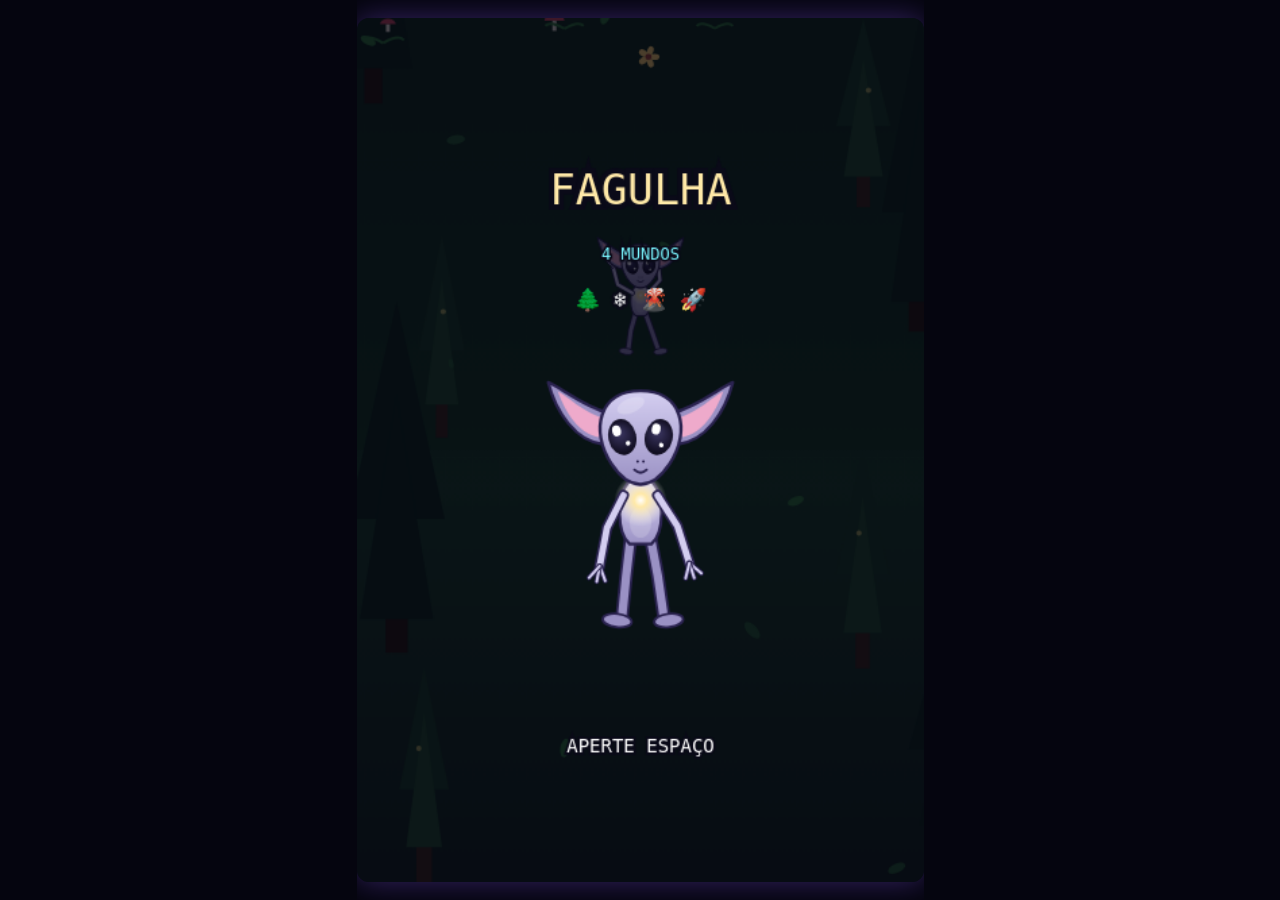
==== commit adee9e4d: "Adiciona obstaculo unico por mundo (teia, avalanche, bolha de gas, astronauta), velocidade crescente" ====
--- a/aula6-fagulha-4-mundos.html
+++ b/aula6-fagulha-4-mundos.html
@@ -111,6 +111,7 @@
 const WORLD_BOUNDS = [250, 500, 750, 1000];   // metros onde aparece o portal de cada mundo
 const NOMES_MUNDO = ['FLORESTA ENCANTADA', 'GELEIRA ETERNA', 'VULCÃO ARDENTE', 'ESPAÇO PROFUNDO'];
 const ICONE_MUNDO = ['🌲', '❄️', '🌋', '🚀'];
+const WORLD_SPEED_MUL = [1, 1.15, 1.32, 1.55];   // mundo 4 cai bem mais rápido que o mundo 1
 const clamp = (v, a, b) => Math.max(a, Math.min(b, v));
 const rnd = (a, b) => a + Math.random() * (b - a);
 const lerp = (a, b, k) => a + (b - a) * k;
@@ -184,8 +185,9 @@
     for (let i = 0; i < 34; i++) arr.push({ tp: 'neve', x: rnd(0, W), y: rnd(0, H), r: rnd(1.2, 3.2), vy: rnd(20, 55), vx: rnd(-14, 14), fase: rnd(0, 6.28) });
   } else if (w === 2) { // vulcão: brasas e cinzas
     for (let i = 0; i < 26; i++) arr.push({ tp: 'brasa', x: rnd(0, W), y: rnd(0, H), r: rnd(1.4, 3.4), vy: rnd(-70, -30), vx: rnd(-10, 10), fase: rnd(0, 6.28) });
-  } else { // espaço: estrelas cadentes/poeira
+  } else { // espaço: estrelas cadentes/poeira + foguete cruzando ao fundo
     for (let i = 0; i < 30; i++) arr.push({ tp: 'poeira', x: rnd(0, W), y: rnd(0, H), r: rnd(.8, 2.2), fase: rnd(0, 6.28) });
+    arr.push({ tp: 'foguete_bg', x: rnd(0, W), y: rnd(80, H - 80), vx: rnd(24, 40) * (Math.random() < .5 ? 1 : -1), vy: rnd(-8, 8), fase: rnd(0, 6.28) });
   }
   return arr;
 }
@@ -194,22 +196,22 @@
   // camadas de fundo (parallax): far, mid, floor, near — recriadas a cada troca de mundo
   const far = [], mid = [], floor = [], near = [];
   if (w === 0) {
-    // floresta: árvores gigantes distantes, árvores médias com copa detalhada,
+    // floresta: árvores gigantes ancoradas nos cantos da tela (com tronco e copa), árvores médias,
     // vegetação rasteira (samambaias, flores, cogumelos pequenos) e folhas voando na frente
-    for (let i = 0; i < 9; i++) far.push({ x: (i * 71 + 30) % (W + 60) - 30, seed: rnd(0, 1), h: rnd(140, 230), wgt: rnd(38, 58), tronco: rnd(10, 16) });
-    for (let i = 0; i < 7; i++) mid.push({ x: (i * 97 + 15) % (W + 80) - 40, seed: rnd(0, 1), h: rnd(90, 150), wgt: rnd(26, 40), tronco: rnd(7, 11) });
+    for (let i = 0; i < 9; i++) { const esq = i % 2 === 0; far.push({ x: esq ? rnd(-35, 45) : rnd(W - 45, W + 35), seed: rnd(0, 1), h: rnd(175, 265), wgt: rnd(52, 76), tronco: rnd(13, 19) }); }
+    for (let i = 0; i < 7; i++) { const esq = i % 2 === 0; const x = i < 5 ? (esq ? rnd(-10, 65) : rnd(W - 65, W + 10)) : rnd(70, W - 70); mid.push({ x, seed: rnd(0, 1), h: rnd(100, 160), wgt: rnd(30, 46), tronco: rnd(8, 12) }); }
     for (let i = 0; i < 16; i++) floor.push({ x: rnd(0, W), tp: Math.floor(rnd(0, 3)), s: rnd(.7, 1.3), fase: rnd(0, 6.28) });
     for (let i = 0; i < 10; i++) near.push({ x: rnd(0, W), seed: rnd(0, 1), s: rnd(.6, 1.3) });
   } else if (w === 1) {
-    // geleira: montanhas de gelo distantes, blocos/geleiras médias, banco de neve/pedras no chão, gelo picado na frente
+    // geleira: icebergs gigantes e recortados ao fundo, blocos de gelo médios, banco de neve/pedras no chão, gelo picado na frente
     for (let i = 0; i < 6; i++) far.push({ x: (i * 110 + 20) % (W + 100) - 50, seed: rnd(0, 1), h: rnd(120, 200), wgt: rnd(70, 110) });
     for (let i = 0; i < 8; i++) mid.push({ x: (i * 80 + 10) % (W + 70) - 35, seed: rnd(0, 1), h: rnd(60, 120), wgt: rnd(30, 50) });
     for (let i = 0; i < 14; i++) floor.push({ x: rnd(0, W), tp: Math.floor(rnd(0, 2)), s: rnd(.6, 1.2), fase: rnd(0, 6.28) });
     for (let i = 0; i < 14; i++) near.push({ x: rnd(0, W), seed: rnd(0, 1), s: rnd(.5, 1.2) });
   } else if (w === 2) {
-    // vulcão: cones vulcânicos com fumaça ao fundo, rochas com veios de lava no meio, chão rachado com brilho, cinzas na frente
-    for (let i = 0; i < 5; i++) far.push({ x: (i * 130 + 25) % (W + 120) - 60, seed: rnd(0, 1), h: rnd(150, 240), wgt: rnd(90, 130) });
-    for (let i = 0; i < 6; i++) mid.push({ x: (i * 95 + 10) % (W + 80) - 40, seed: rnd(0, 1), h: rnd(70, 130), wgt: rnd(40, 60) });
+    // vulcão: paredes de rocha nas duas laterais formando uma garganta (sensação de cair DENTRO do vulcão), veios de lava, chão rachado, cinzas na frente
+    for (let i = 0; i < 6; i++) { const esq = i % 2 === 0; far.push({ x: esq ? rnd(-50, 35) : rnd(W - 35, W + 50), seed: rnd(0, 1), h: rnd(230, 330), wgt: rnd(130, 175) }); }
+    for (let i = 0; i < 7; i++) { const esq = i % 2 === 0; mid.push({ x: esq ? rnd(-15, 60) : rnd(W - 60, W + 15), seed: rnd(0, 1), h: rnd(150, 220), wgt: rnd(70, 100) }); }
     for (let i = 0; i < 10; i++) floor.push({ x: rnd(0, W), tp: Math.floor(rnd(0, 2)), s: rnd(.7, 1.3), fase: rnd(0, 6.28) });
     for (let i = 0; i < 8; i++) near.push({ x: rnd(0, W), seed: rnd(0, 1), s: rnd(.7, 1.4) });
   } else {
@@ -283,35 +285,39 @@
 }
 function spawnFloresta() {
   const r = Math.random();
-  if (r < .22) obst.push({ tp: 'tronco', x: rnd(60, W - 60), y: H + 50, w: rnd(70, 100), h: rnd(34, 44), rot: rnd(-.2, .2) });
-  else if (r < .4) obst.push({ tp: 'pedra_f', x: rnd(50, W - 50), y: H + 40, w: rnd(46, 76), h: rnd(38, 54) });
-  else if (r < .58) obst.push({ tp: 'cogumelo', x: rnd(60, W - 60), y: H + 50, w: rnd(60, 90), h: rnd(50, 70) });
-  else if (r < .8) obst.push({ tp: 'abelha', x: rnd(0, 1) < .5 ? -20 : W + 20, y: rnd(120, 420), w: 26, h: 20, vx: rnd(90, 140) * (Math.random() < .5 ? 1 : -1), fase: rnd(0, 6.28) });
-  else obst.push({ tp: 'cipo', x: rnd(60, W - 60), y: -20, w: 14, h: rnd(90, 160), balan: rnd(0, 6.28), preso: true });
+  if (r < .18) obst.push({ tp: 'tronco', x: rnd(60, W - 60), y: H + 50, w: rnd(70, 100), h: rnd(34, 44), rot: rnd(-.2, .2) });
+  else if (r < .34) obst.push({ tp: 'pedra_f', x: rnd(50, W - 50), y: H + 40, w: rnd(46, 76), h: rnd(38, 54) });
+  else if (r < .5) obst.push({ tp: 'cogumelo', x: rnd(60, W - 60), y: H + 50, w: rnd(60, 90), h: rnd(50, 70) });
+  else if (r < .7) obst.push({ tp: 'abelha', x: rnd(0, 1) < .5 ? -20 : W + 20, y: rnd(120, 420), w: 26, h: 20, vx: rnd(90, 140) * (Math.random() < .5 ? 1 : -1), fase: rnd(0, 6.28) });
+  else if (r < .85) obst.push({ tp: 'cipo', x: rnd(60, W - 60), y: -20, w: 14, h: rnd(90, 160), balan: rnd(0, 6.28), preso: true });
+  else obst.push({ tp: 'teia', x: W / 2, y: H + 60, gapOff: rnd(-120, 120), gapW: rnd(70, 100) }); // teia de aranha gigante — obstáculo com um vão pra passar
 }
 function spawnGeleira() {
   const r = Math.random();
-  if (r < .28) obst.push({ tp: 'estalactite', x: rnd(40, W - 40), y: -30, w: rnd(26, 40), h: rnd(60, 100), preso: true });
-  else if (r < .5) obst.push({ tp: 'bloco_gelo', x: rnd(50, W - 50), y: H + 40, w: rnd(50, 78), h: rnd(46, 64), rotV: rnd(-1, 1) });
-  else if (r < .7) obst.push({ tp: 'cristal_gelo', x: rnd(50, W - 50), y: H + 40, w: rnd(30, 44), h: rnd(56, 76) });
-  else if (r < .88) obst.push({ tp: 'pinguim', x: rnd(0, 1) < .5 ? -24 : W + 24, y: rnd(140, 440), w: 24, h: 30, vx: rnd(100, 150) * (Math.random() < .5 ? 1 : -1) });
-  else obst.push({ tp: 'nevasca', x: W / 2, y: rnd(120, 420), w: W, h: rnd(60, 100), fase: 0, dur: rnd(1.4, 2.2) });
+  if (r < .24) obst.push({ tp: 'estalactite', x: rnd(40, W - 40), y: -30, w: rnd(26, 40), h: rnd(60, 100), preso: true });
+  else if (r < .44) obst.push({ tp: 'bloco_gelo', x: rnd(50, W - 50), y: H + 40, w: rnd(50, 78), h: rnd(46, 64), rotV: rnd(-1, 1) });
+  else if (r < .62) obst.push({ tp: 'cristal_gelo', x: rnd(50, W - 50), y: H + 40, w: rnd(30, 44), h: rnd(56, 76) });
+  else if (r < .78) obst.push({ tp: 'pinguim', x: rnd(0, 1) < .5 ? -24 : W + 24, y: rnd(140, 440), w: 24, h: 30, vx: rnd(100, 150) * (Math.random() < .5 ? 1 : -1) });
+  else if (r < .88) obst.push({ tp: 'nevasca', x: W / 2, y: rnd(120, 420), w: W, h: rnd(60, 100), fase: 0, dur: rnd(1.4, 2.2) });
+  else obst.push({ tp: 'avalanche', x: W / 2, y: H + 70, w: rnd(150, 200), h: rnd(90, 120), fase: rnd(0, 6.28) }); // avalanche de neve varrendo a tela
 }
 function spawnVulcao() {
   const r = Math.random();
-  if (r < .24) obst.push({ tp: 'bola_fogo', x: rnd(50, W - 50), y: H + 30, w: 30, h: 30, vyMul: rnd(1.2, 1.6) });
-  else if (r < .46) obst.push({ tp: 'rocha_v', x: rnd(50, W - 50), y: H + 40, w: rnd(50, 84), h: rnd(42, 60) });
-  else if (r < .64) obst.push({ tp: 'jato_lava', x: rnd(60, W - 60), y: H + 10, w: rnd(34, 50), h: 10, fase: 0, dur: rnd(1.2, 1.8), ativo: false, t0: rnd(.2, .8) });
-  else if (r < .82) obst.push({ tp: 'meteoro_v', x: rnd(50, W - 50), y: -30, w: rnd(30, 46), h: rnd(30, 46), rot: 0, rotV: rnd(2, 5) });
-  else obst.push({ tp: 'criatura_magma', x: rnd(0, 1) < .5 ? -24 : W + 24, y: rnd(150, 440), w: 34, h: 28, vx: rnd(80, 120) * (Math.random() < .5 ? 1 : -1), fase: rnd(0, 6.28) });
+  if (r < .2) obst.push({ tp: 'bola_fogo', x: rnd(50, W - 50), y: H + 30, w: 30, h: 30, vyMul: rnd(1.2, 1.6) });
+  else if (r < .4) obst.push({ tp: 'rocha_v', x: rnd(50, W - 50), y: H + 40, w: rnd(50, 84), h: rnd(42, 60) });
+  else if (r < .56) obst.push({ tp: 'jato_lava', x: rnd(60, W - 60), y: H + 10, w: rnd(34, 50), h: 10, fase: 0, dur: rnd(1.2, 1.8), ativo: false, t0: rnd(.2, .8) });
+  else if (r < .74) obst.push({ tp: 'meteoro_v', x: rnd(50, W - 50), y: -30, w: rnd(30, 46), h: rnd(30, 46), rot: 0, rotV: rnd(2, 5) });
+  else if (r < .88) obst.push({ tp: 'criatura_magma', x: rnd(0, 1) < .5 ? -24 : W + 24, y: rnd(150, 440), w: 34, h: 28, vx: rnd(80, 120) * (Math.random() < .5 ? 1 : -1), fase: rnd(0, 6.28) });
+  else obst.push({ tp: 'bolha_gas', x: rnd(60, W - 60), y: H + 40, r: 6, rMax: rnd(26, 38), fase: 0, dur: rnd(1.6, 2.4) }); // bolha de gás vulcânico que cresce e estoura
 }
 function spawnEspaco() {
   const r = Math.random();
-  if (r < .26) obst.push({ tp: 'meteoro_e', x: rnd(40, W - 40), y: H + 40, w: rnd(34, 58), h: rnd(34, 58), rot: 0, rotV: rnd(1.5, 4) });
-  else if (r < .46) obst.push({ tp: 'satelite', x: rnd(0, 1) < .5 ? -24 : W + 24, y: rnd(120, 440), w: 40, h: 26, vx: rnd(90, 130) * (Math.random() < .5 ? 1 : -1) });
-  else if (r < .62) obst.push({ tp: 'fragmento', x: rnd(50, W - 50), y: H + 50, w: rnd(60, 96), h: rnd(50, 78) });
-  else if (r < .8) obst.push({ tp: 'laser_e', x: rnd(60, W - 60), y: -20, w: 12, h: rnd(120, 200), preso: true, fase: rnd(0, 6.28), dur: rnd(1.1, 1.7) });
-  else obst.push({ tp: 'buraco_negro', x: rnd(60, W - 60), y: H + 60, r: rnd(20, 30), rot: 0 });
+  if (r < .2) obst.push({ tp: 'meteoro_e', x: rnd(40, W - 40), y: H + 40, w: rnd(34, 58), h: rnd(34, 58), rot: 0, rotV: rnd(1.5, 4) });
+  else if (r < .36) obst.push({ tp: 'satelite', x: rnd(0, 1) < .5 ? -24 : W + 24, y: rnd(120, 440), w: 40, h: 26, vx: rnd(90, 130) * (Math.random() < .5 ? 1 : -1) });
+  else if (r < .5) obst.push({ tp: 'fragmento', x: rnd(50, W - 50), y: H + 50, w: rnd(60, 96), h: rnd(50, 78) });
+  else if (r < .66) obst.push({ tp: 'laser_e', x: rnd(60, W - 60), y: -20, w: 12, h: rnd(120, 200), preso: true, fase: rnd(0, 6.28), dur: rnd(1.1, 1.7) });
+  else if (r < .8) obst.push({ tp: 'buraco_negro', x: rnd(60, W - 60), y: H + 60, r: rnd(20, 30), rot: 0 });
+  else obst.push({ tp: 'astronauta', x: rnd(0, 1) < .5 ? -30 : W + 30, y: rnd(120, 440), w: 24, h: 34, vx: rnd(45, 75) * (Math.random() < .5 ? 1 : -1), vy: rnd(-18, 18), rot: rnd(0, 6.28), rotV: rnd(-1.2, 1.2) }); // astronauta à deriva
 }
 
 /* ---------- desenho de obstáculos ---------- */
@@ -362,6 +368,27 @@
       for (let i = 2; i < seg; i += 2) { const yy = (o.h / seg) * i, xx = Math.sin(o.balan + i * .6) * 14; c.beginPath(); c.ellipse(xx + 8, yy, 6, 3.6, .6, 0, 7); c.fill(); }
       break;
     }
+    case 'teia': {
+      // teia de aranha gigante presa nas laterais, com um vão seguro no meio
+      const gL = o.gapOff - o.gapW / 2, gR = o.gapOff + o.gapW / 2;
+      c.strokeStyle = 'rgba(225,255,230,.6)'; c.lineWidth = 1.3;
+      const desenharLado = (de, ate) => {
+        const anchorY = -44;
+        for (let i = 0; i <= 4; i++) { const x = de + (ate - de) * (i / 4); c.beginPath(); c.moveTo(0, anchorY); c.lineTo(x, 42); c.stroke(); }
+        for (let r = 0; r < 4; r++) {
+          c.beginPath();
+          for (let i = 0; i <= 8; i++) { const k = i / 8, x = de + (ate - de) * k, y = anchorY + (42 - anchorY) * (.35 + r * .18); c.lineTo(x, y + Math.sin(k * Math.PI) * -6); }
+          c.stroke();
+        }
+      };
+      desenharLado(-W / 2 + 6, gL);
+      desenharLado(gR, W / 2 - 6);
+      // aranha pequena perto do vão
+      c.fillStyle = '#1a1a1a'; c.beginPath(); c.ellipse(gL - 14, 8, 6, 4.4, 0, 0, 7); c.fill();
+      c.strokeStyle = '#1a1a1a'; c.lineWidth = 1.2;
+      for (const k of [-1, 1]) { c.beginPath(); c.moveTo(gL - 14, 8); c.lineTo(gL - 14 + k * 9, 2); c.stroke(); c.beginPath(); c.moveTo(gL - 14, 8); c.lineTo(gL - 14 + k * 9, 14); c.stroke(); }
+      break;
+    }
     /* ---- GELEIRA ---- */
     case 'estalactite': {
       const g = c.createLinearGradient(0, 0, 0, o.h); g.addColorStop(0, '#dff5ff'); g.addColorStop(1, '#8fd6f2');
@@ -397,6 +424,19 @@
       c.fillStyle = g; c.fillRect(-o.w / 2, -o.h / 2, o.w, o.h);
       break;
     }
+    case 'avalanche': {
+      // bola de neve/gelo gigante rolando e varrendo a tela de um lado a outro
+      c.globalAlpha = .3;
+      for (let i = 3; i >= 1; i--) { c.fillStyle = '#dff0fa'; c.beginPath(); c.ellipse(-i * 16, i * 5, o.w / 2 - i * 10, o.h / 2 - i * 6, 0, 0, 7); c.fill(); }
+      c.globalAlpha = 1;
+      const g = c.createRadialGradient(-o.w * .15, -o.h * .15, 4, 0, 0, o.w / 2);
+      g.addColorStop(0, '#ffffff'); g.addColorStop(1, '#a9c8da');
+      c.fillStyle = g; c.strokeStyle = '#7fa7bd'; c.lineWidth = 2.4;
+      c.beginPath(); c.ellipse(0, 0, o.w / 2, o.h / 2, 0, 0, 7); c.fill(); c.stroke();
+      c.fillStyle = 'rgba(120,150,165,.5)';
+      for (const p of [[-.2, -.1], [.15, .12], [-.05, .22]]) { c.beginPath(); c.ellipse(p[0] * o.w, p[1] * o.h, 8, 5, 0, 0, 7); c.fill(); }
+      break;
+    }
     /* ---- VULCÃO ---- */
     case 'bola_fogo': {
       const g = c.createRadialGradient(0, 0, 2, 0, 0, o.w / 2); g.addColorStop(0, '#fff4c2'); g.addColorStop(.5, '#ff8a2e'); g.addColorStop(1, '#c22600');
@@ -426,6 +466,15 @@
     case 'criatura_magma': {
       c.fillStyle = '#ff5b1f'; c.beginPath(); c.ellipse(0, Math.sin(o.fase) * 4, 17, 13, 0, 0, 7); c.fill();
       c.fillStyle = '#ffe27a'; c.beginPath(); c.arc(-6, -2, 3, 0, 7); c.arc(6, -2, 3, 0, 7); c.fill();
+      break;
+    }
+    case 'bolha_gas': {
+      // bolha de gás vulcânico que cresce até estourar
+      const g = c.createRadialGradient(-o.r * .3, -o.r * .3, 1, 0, 0, o.r);
+      g.addColorStop(0, 'rgba(255,240,200,.95)'); g.addColorStop(.55, 'rgba(255,150,50,.75)'); g.addColorStop(1, 'rgba(255,80,20,.15)');
+      c.fillStyle = g; c.beginPath(); c.arc(0, 0, o.r, 0, 7); c.fill();
+      c.strokeStyle = `rgba(255,220,150,${.4 + Math.sin(t * 8) * .3})`; c.lineWidth = 2; c.beginPath(); c.arc(0, 0, o.r, 0, 7); c.stroke();
+      if (o.fase > o.dur * .6) { c.strokeStyle = '#3a0f06'; c.lineWidth = 1.4; c.beginPath(); c.moveTo(-o.r * .3, -o.r * .4); c.lineTo(0, 0); c.lineTo(o.r * .35, -o.r * .2); c.stroke(); }
       break;
     }
     /* ---- ESPAÇO ---- */
@@ -462,6 +511,19 @@
       for (let i = 5; i > 0; i--) { c.globalAlpha = .12 * i; c.strokeStyle = '#b98bff'; c.lineWidth = 2; c.beginPath(); c.arc(0, 0, o.r * (i / 3), o.rot + i, o.rot + i + 4); c.stroke(); }
       c.globalAlpha = 1; const g = c.createRadialGradient(0, 0, 1, 0, 0, o.r); g.addColorStop(0, '#000'); g.addColorStop(1, '#2a0a40');
       c.fillStyle = g; c.beginPath(); c.arc(0, 0, o.r, 0, 7); c.fill();
+      break;
+    }
+    case 'astronauta': {
+      // astronauta à deriva, girando lentamente, com cabo preso
+      c.rotate(o.rot);
+      c.strokeStyle = 'rgba(200,210,230,.5)'; c.lineWidth = 1.4;
+      c.beginPath(); c.moveTo(0, 20); c.quadraticCurveTo(18, 30, 26, 8); c.stroke();
+      c.fillStyle = '#c7c7d1'; c.beginPath(); c.ellipse(0, 8, 10, 15, 0, 0, 7); c.fill();
+      c.fillStyle = '#9a9aa6'; c.fillRect(-7, 16, 14, 8);
+      c.fillStyle = '#e63946'; c.fillRect(-3, -2, 6, 8);
+      c.fillStyle = '#eef0f4'; c.beginPath(); c.arc(0, -12, 10, 0, 7); c.fill();
+      const gg = c.createRadialGradient(-3, -15, 1, 0, -12, 8); gg.addColorStop(0, '#bfe8ff'); gg.addColorStop(1, '#243a52');
+      c.fillStyle = gg; c.beginPath(); c.arc(0, -12, 7, 0, 7); c.fill();
       break;
     }
   }
@@ -522,7 +584,8 @@
 function update(dt) {
   if (estado !== 'jogando') return;
   t += dt;
-  vel = BASE_V + Math.min(120, metros() * .03);
+  const alvoVel = BASE_V * WORLD_SPEED_MUL[world] + Math.min(70, metros() * .02);
+  vel += (alvoVel - vel) * Math.min(1, dt * 1.4);
   dist += vel * dt;
   if (invenc > 0) invenc -= dt;
   if (shake > 0) shake -= dt;
@@ -557,13 +620,19 @@
   spawnT -= dt;
   if (spawnT <= 0) { criarObstaculo(); spawnT = rnd(.55, .95) * dificuldade + .15; }
   for (const o of obst) {
-    if (o.tp === 'abelha' || o.tp === 'pinguim' || o.tp === 'criatura_magma' || o.tp === 'satelite') { o.x += o.vx * dt; o.fase = (o.fase || 0) + dt * 4; }
-    else if (o.tp === 'cipo' || o.tp === 'estalactite' || o.tp === 'laser_e') { /* preso: acompanha a queda normalmente */ }
+    if (o.tp === 'abelha' || o.tp === 'pinguim' || o.tp === 'criatura_magma' || o.tp === 'satelite' || o.tp === 'astronauta') { o.x += o.vx * dt; o.fase = (o.fase || 0) + dt * 4; }
+    else if (o.tp === 'cipo' || o.tp === 'estalactite' || o.tp === 'laser_e' || o.tp === 'teia') { /* preso: acompanha a queda normalmente */ }
     if (o.tp === 'jato_lava') { o.fase += dt; o.ativo = o.fase > o.t0 && o.fase < o.t0 + o.dur * .6; if (o.fase > o.t0 + o.dur) o.fase = 0; }
     if (o.tp === 'nevasca') o.fase += dt;
     if (o.tp === 'laser_e') o.fase += dt * (1 / o.dur) * 3.4;
     if (o.tp === 'meteoro_v' || o.tp === 'meteoro_e') o.rot += o.rotV * dt;
     if (o.tp === 'buraco_negro') o.rot += dt * 2;
+    if (o.tp === 'astronauta') { o.y += o.vy * dt; o.rot += o.rotV * dt; }
+    if (o.tp === 'avalanche') { o.fase += dt; o.x = W / 2 + Math.sin(t * 1.1 + o.fase) * 150; }
+    if (o.tp === 'bolha_gas') {
+      o.fase += dt; o.r = lerp(6, o.rMax, clamp(o.fase / o.dur, 0, 1));
+      if (o.fase > o.dur && !o.morto) { burst(o.x, o.y, '#ff8a3d', 12, 140); o.morto = true; }
+    }
     const vyMul = o.vyMul || 1;
     o.y -= vel * dt * vyMul;
   }
@@ -585,8 +654,18 @@
     if (o.tp === 'jato_lava' && !o.ativo) continue;
     if (o.tp === 'laser_e' && Math.sin(o.fase) <= -0.15) continue;
     if (o.tp === 'nevasca') continue; // decorativo, não causa dano
+    if (o.tp === 'bolha_gas' && o.fase < o.dur * .35) continue; // ainda crescendo, sem perigo
+    if (o.tp === 'teia') {
+      const gapL = o.x + o.gapOff - o.gapW / 2, gapR = o.x + o.gapOff + o.gapW / 2;
+      const bandTop = o.y - 46, bandBot = o.y + 42;
+      const colideEsq = hb.x < gapL && hb.y < bandBot && hb.y + hb.h > bandTop;
+      const colideDir = hb.x + hb.w > gapR && hb.y < bandBot && hb.y + hb.h > bandTop;
+      if ((colideEsq || colideDir) && invenc <= 0) { levarDano(o); break; }
+      continue;
+    }
     let ox, oy, ow, oh;
     if (o.tp === 'buraco_negro') { ox = o.x - o.r; oy = o.y - o.r; ow = oh = o.r * 2; }
+    else if (o.tp === 'bolha_gas') { ox = o.x - o.r; oy = o.y - o.r; ow = oh = o.r * 2; }
     else if (o.tp === 'jato_lava') { ox = o.x - o.w / 2; oy = o.y - 140; ow = o.w; oh = 140; }
     else { ox = o.x - o.w * .42; oy = o.y - o.h * .42; ow = o.w * .84; oh = o.h * .84; }
     if (hb.x < ox + ow && hb.x + hb.w > ox && hb.y < oy + oh && hb.y + hb.h > oy) {
@@ -606,6 +685,11 @@
     if (a.tp === 'neve') { a.y += a.vy * dt; a.x += Math.sin(a.fase) * a.vx * dt * .1; if (a.y > H + 6) { a.y = -6; a.x = rnd(0, W); } }
     else if (a.tp === 'brasa') { a.y += a.vy * dt; a.x += Math.sin(a.fase) * 6 * dt; if (a.y < -6) { a.y = H + 6; a.x = rnd(0, W); } }
     else if (a.tp === 'vagalume') { a.x += Math.sin(a.fase * .5) * a.vx * dt * .2; a.y += Math.cos(a.fase * .4) * 10 * dt; }
+    else if (a.tp === 'foguete_bg') {
+      a.x += a.vx * dt; a.y += a.vy * dt;
+      if (a.x < -40) a.x = W + 40; if (a.x > W + 40) a.x = -40;
+      if (a.y < 60) a.y = H - 60; if (a.y > H - 60) a.y = 60;
+    }
   }
 }
 
@@ -683,11 +767,21 @@
   c.fillStyle = g; c.fillRect(0, 0, W, H);
   // aurora sutil
   c.globalAlpha = .12; c.fillStyle = '#7CFF9E'; c.fillRect(0, 0, W, 90); c.globalAlpha = 1;
-  // montanhas de gelo distantes
+  // icebergs gigantes e recortados ao fundo
   for (let i = 0; i < decor.far.length; i++) {
     const d = decor.far[i], y = py(i, 260, .2, decor.far.length);
     c.fillStyle = '#274a63';
-    c.beginPath(); c.moveTo(d.x - d.wgt, y + d.h); c.lineTo(d.x, y); c.lineTo(d.x + d.wgt, y + d.h); c.closePath(); c.fill();
+    c.beginPath();
+    c.moveTo(d.x - d.wgt, y + d.h);
+    c.lineTo(d.x - d.wgt * .55, y + d.h * .32);
+    c.lineTo(d.x - d.wgt * .18, y + d.h * .55);
+    c.lineTo(d.x, y);
+    c.lineTo(d.x + d.wgt * .22, y + d.h * .5);
+    c.lineTo(d.x + d.wgt * .58, y + d.h * .3);
+    c.lineTo(d.x + d.wgt, y + d.h);
+    c.closePath(); c.fill();
+    c.strokeStyle = 'rgba(190,235,255,.4)'; c.lineWidth = 1.6;
+    c.beginPath(); c.moveTo(d.x - d.wgt * .5, y + d.h * .42); c.lineTo(d.x + d.wgt * .05, y + d.h * .12); c.stroke();
   }
   // blocos médios
   for (let i = 0; i < decor.mid.length; i++) {
@@ -723,7 +817,11 @@
 function drawVolcano() {
   const g = c.createLinearGradient(0, 0, 0, H); g.addColorStop(0, '#210805'); g.addColorStop(.5, '#3a0f06'); g.addColorStop(1, '#120302');
   c.fillStyle = g; c.fillRect(0, 0, W, H);
-  // rios de lava (fundo distante) — faixas onduladas pulsantes
+  // brilho do núcleo lá embaixo — reforça a sensação de estar caindo dentro da cratera
+  const nucleo = c.createRadialGradient(W / 2, H + 60, 20, W / 2, H + 60, 320);
+  nucleo.addColorStop(0, 'rgba(255,170,50,.4)'); nucleo.addColorStop(1, 'rgba(255,170,50,0)');
+  c.fillStyle = nucleo; c.fillRect(0, 0, W, H);
+  // paredes de rocha da garganta do vulcão (fundo distante) — faixas onduladas pulsantes
   for (let i = 0; i < decor.far.length; i++) {
     const d = decor.far[i], y = py(i, 300, .18, decor.far.length);
     c.fillStyle = '#1a0a08';
@@ -777,6 +875,15 @@
   for (let i = 0; i < decor.mid.length; i++) {
     const d = decor.mid[i], y = py(i, H / decor.mid.length + 4, .5, decor.mid.length);
     c.globalAlpha = .5 + Math.sin(t * 2 + i) * .3; c.beginPath(); c.arc(d.x, y, 1.3, 0, 7); c.fill();
+  }
+  // foguete cruzando ao fundo
+  for (const a of ambiente) {
+    if (a.tp !== 'foguete_bg') continue;
+    c.save(); c.translate(a.x, a.y); c.rotate(a.vx < 0 ? Math.PI : 0);
+    c.fillStyle = '#e2e6ee'; c.beginPath(); c.moveTo(14, 0); c.lineTo(-10, -6); c.lineTo(-10, 6); c.closePath(); c.fill();
+    c.fillStyle = '#ff5b5b'; c.beginPath(); c.moveTo(14, 0); c.lineTo(6, -3); c.lineTo(6, 3); c.closePath(); c.fill();
+    c.fillStyle = '#ff9a3d'; c.globalAlpha = .8; c.beginPath(); c.moveTo(-10, -4); c.lineTo(-20 - Math.sin(t * 8) * 5, 0); c.lineTo(-10, 4); c.closePath(); c.fill();
+    c.globalAlpha = 1; c.restore();
   }
   // campo de detritos/asteroides próximo — elementos reais de um cinturão espacial
   for (const f of decor.floor) {
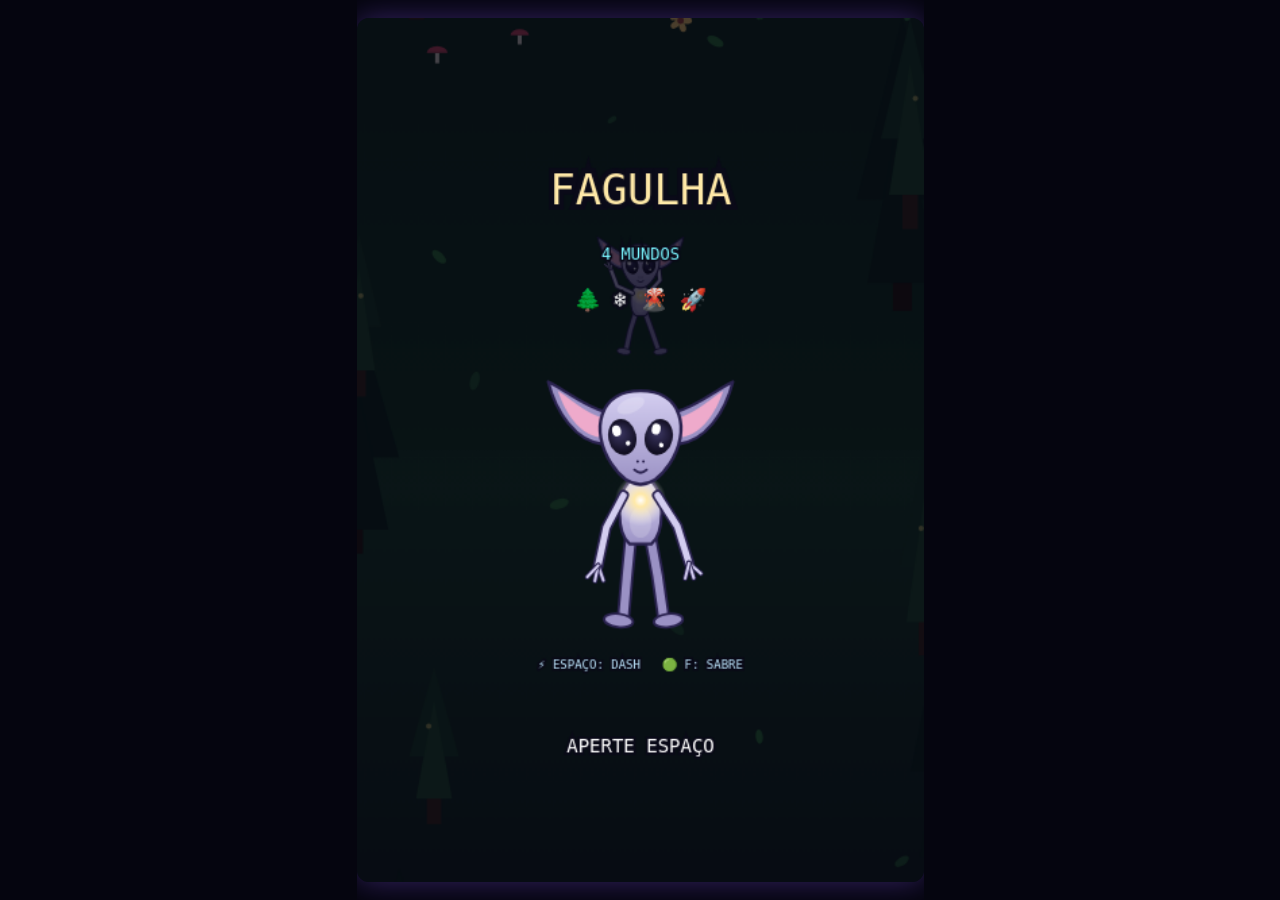
==== commit d305c6c1: "Adiciona 2 poderes: dash (ESPACO) com rastro visual e sabre de luz verde (F) que destroi obstaculos," ====
--- a/aula6-fagulha-4-mundos.html
+++ b/aula6-fagulha-4-mundos.html
@@ -112,6 +112,8 @@
 const NOMES_MUNDO = ['FLORESTA ENCANTADA', 'GELEIRA ETERNA', 'VULCÃO ARDENTE', 'ESPAÇO PROFUNDO'];
 const ICONE_MUNDO = ['🌲', '❄️', '🌋', '🚀'];
 const WORLD_SPEED_MUL = [1, 1.15, 1.32, 1.55];   // mundo 4 cai bem mais rápido que o mundo 1
+const DASH_DUR = .22, DASH_LOCK = 2.3, DASH_SPEED = 920;      // poder 1: dash (ESPAÇO)
+const SABRE_DUR = 2.6, SABRE_LOCK = 8.5, SABRE_RAIO = 62;     // poder 2: sabre de luz (F)
 const clamp = (v, a, b) => Math.max(a, Math.min(b, v));
 const rnd = (a, b) => a + Math.random() * (b - a);
 const lerp = (a, b, k) => a + (b - a) * k;
@@ -157,6 +159,9 @@
   const notas = [523, 659, 784, 1046, 1318];
   notas.forEach((f, i) => tom(f, .28, 'triangle', .18, i * .14));
 }
+function somDash() { tom(900, .16, 'sine', .16, 0, 260); ruido(.12, .08); }
+function somSabreOn() { tom(180, .35, 'sawtooth', .1, 0, 620); tom(700, .12, 'sine', .12, .05); }
+function somCorte() { tom(1400, .08, 'square', .12, 0, 500); }
 
 /* ============================================================
    ESTADO DO JOGO
@@ -168,6 +173,12 @@
 let obst = [], gems = [], fx = [], ambiente = [];
 let spawnT = 1, gemT = 1;
 const keys = { left: false, right: false };
+
+/* ---------- poderes ---------- */
+let dashTimer = 0, dashDir = 1, dashGhosts = [];
+let sabreTimer = 0;
+function dashAtivo() { return dashTimer > DASH_LOCK - DASH_DUR; }
+function sabreAtivo() { return sabreTimer > SABRE_LOCK - SABRE_DUR; }
 
 /* ---------- mundos ---------- */
 let world = 0;
@@ -243,15 +254,25 @@
   estado = 'jogando'; t = 0; dist = 0; vidas = 3; invenc = 0; cristais = 0; shake = 0; flash = 0;
   jog.x = W / 2; jog.vx = 0; obst = []; gems = []; fx = []; spawnT = 1; gemT = 1;
   world = 0; bannerT = 1.15; proxTransicao = 0; portal = null;
+  dashTimer = 0; sabreTimer = 0; dashGhosts = [];
   ambiente = gerarAmbiente(0); decor = gerarDecor(0);
 }
 addEventListener('keydown', e => {
   const k = e.code;
-  if (['Space', 'ArrowLeft', 'ArrowRight', 'ArrowUp', 'ArrowDown', 'Tab'].includes(k)) e.preventDefault();
+  if (['Space', 'ArrowLeft', 'ArrowRight', 'ArrowUp', 'ArrowDown', 'Tab', 'KeyF'].includes(k)) e.preventDefault();
   audioLigar();
   if (estado !== 'jogando') { if (k === 'Space' || k === 'Enter' || k === 'KeyR') resetar(); return; }
   if (k === 'ArrowLeft' || k === 'KeyA') keys.left = true;
   if (k === 'ArrowRight' || k === 'KeyD') keys.right = true;
+  if (k === 'Space' && dashTimer <= 0) {
+    dashTimer = DASH_LOCK;
+    dashDir = (keys.left ? -1 : keys.right ? 1 : jog.dir) || 1;
+    somDash();
+  }
+  if (k === 'KeyF' && sabreTimer <= 0) {
+    sabreTimer = SABRE_LOCK;
+    somSabreOn();
+  }
 });
 addEventListener('keyup', e => {
   if (e.code === 'ArrowLeft' || e.code === 'KeyA') keys.left = false;
@@ -546,6 +567,39 @@
 }
 
 /* ============================================================
+   PODERES — dash (rastro) e sabre de luz
+   ============================================================ */
+function drawDashGhosts() {
+  for (const g of dashGhosts) {
+    const a = clamp(g.life / .26, 0, 1);
+    drawFagulha(c, g.x, g.y, .42, t, { vx: clamp(jog.vx / 300, -1, 1), alpha: a * .35, glow: '#bfe8ff' });
+  }
+}
+function drawDashStreak() {
+  const comprimento = 46;
+  const g = c.createLinearGradient(jog.x - dashDir * comprimento, PY + 12, jog.x, PY + 12);
+  g.addColorStop(0, 'rgba(191,232,255,0)'); g.addColorStop(1, 'rgba(191,232,255,.75)');
+  c.strokeStyle = g; c.lineWidth = 14; c.lineCap = 'round';
+  c.beginPath(); c.moveTo(jog.x - dashDir * comprimento, PY + 12); c.lineTo(jog.x, PY + 12); c.stroke();
+}
+function drawSabre() {
+  const ang = Math.sin(t * 9) * .3 - .95;
+  const hiltX = jog.x + 10, hiltY = PY + 4;
+  const len = 68;
+  const tipX = hiltX + Math.cos(ang) * len, tipY = hiltY + Math.sin(ang) * len;
+  c.save();
+  c.strokeStyle = '#2a2a33'; c.lineWidth = 6; c.lineCap = 'round';
+  c.beginPath(); c.moveTo(hiltX, hiltY); c.lineTo(hiltX + Math.cos(ang) * 13, hiltY + Math.sin(ang) * 13); c.stroke();
+  c.shadowColor = '#7CFF9E'; c.shadowBlur = 20;
+  const grad = c.createLinearGradient(hiltX, hiltY, tipX, tipY);
+  grad.addColorStop(0, '#eafff0'); grad.addColorStop(.2, '#7CFF9E'); grad.addColorStop(1, '#0a5c2a');
+  c.strokeStyle = grad; c.lineWidth = 6.4; c.beginPath(); c.moveTo(hiltX, hiltY); c.lineTo(tipX, tipY); c.stroke();
+  c.shadowBlur = 0;
+  c.strokeStyle = '#fff'; c.lineWidth = 2; c.beginPath(); c.moveTo(hiltX, hiltY); c.lineTo(tipX, tipY); c.stroke();
+  c.restore();
+}
+
+/* ============================================================
    PORTAL — estrutura com profundidade, anéis e partículas
    ============================================================ */
 function drawPortal(p) {
@@ -591,6 +645,10 @@
   if (shake > 0) shake -= dt;
   if (flash > 0) flash -= dt * 2.4;
   if (bannerT > 0) bannerT -= dt;
+  if (dashTimer > 0) dashTimer -= dt;
+  if (sabreTimer > 0) sabreTimer -= dt;
+  const dashOn = dashAtivo(), sabreOn = sabreAtivo();
+  if (dashOn) invenc = Math.max(invenc, .12);
 
   // ---- portal (só troca de mundo quando o Fagulha atravessa) ----
   if (!portal && proxTransicao < WORLD_BOUNDS.length && metros() >= WORLD_BOUNDS[proxTransicao] - 42) {
@@ -612,8 +670,25 @@
   // ---- movimento ----
   const ax = (keys.left ? -1 : 0) + (keys.right ? 1 : 0);
   if (ax) jog.dir = ax;
-  jog.vx += (ax * 300 - jog.vx) * Math.min(1, dt * 10);
+  if (dashOn) {
+    jog.vx = dashDir * DASH_SPEED;
+    dashGhosts.push({ x: jog.x, y: PY + 12, life: .26 });
+    fx.push({ x: jog.x - dashDir * 12, y: PY + 12 + rnd(-18, 18), vx: -dashDir * rnd(160, 280), vy: rnd(-30, 30), life: rnd(.16, .3), max: .3, cor: '#bfe8ff', r: rnd(2, 4) });
+  } else {
+    jog.vx += (ax * 300 - jog.vx) * Math.min(1, dt * 10);
+  }
   jog.x = clamp(jog.x + jog.vx * dt, 34, W - 34);
+  for (const gAntigo of dashGhosts) gAntigo.life -= dt;
+  dashGhosts = dashGhosts.filter(g => g.life > 0);
+
+  // ---- sabre de luz: destrói obstáculos no alcance ----
+  if (sabreOn) {
+    for (const o of obst) {
+      if (o.morto || o.tp === 'nevasca') continue;
+      const dx = o.x - jog.x, dy = o.y - (PY + 12);
+      if (dx * dx + dy * dy < SABRE_RAIO * SABRE_RAIO) { o.morto = true; burst(o.x, o.y, '#7CFF9E', 10, 130); somCorte(); }
+    }
+  }
 
   // ---- obstáculos ----
   const dificuldade = clamp(1 - metros() / 3000, .45, 1);
@@ -919,10 +994,13 @@
   for (const o of obst) desenharObstaculo(o);
   if (portal) drawPortal(portal);
 
+  const dashOn = estado === 'jogando' && dashAtivo(), sabreOn = estado === 'jogando' && sabreAtivo();
+  if (dashOn) { drawDashStreak(); drawDashGhosts(); }
   const piscando = invenc > 0 && Math.floor(t * 14) % 2 === 0;
   if (estado !== 'gameover') {
-    drawFagulha(c, jog.x, PY + 12, .42, t, { vx: clamp(jog.vx / 300, -1, 1), hit: invenc > 1.2, alpha: piscando ? .3 : 1 });
-  }
+    drawFagulha(c, jog.x, PY + 12, .42, t, { vx: clamp(jog.vx / 300, -1, 1), hit: invenc > 1.2 && !dashOn, alpha: piscando && !dashOn ? .3 : 1 });
+  }
+  if (sabreOn) drawSabre();
   for (const p of fx) { c.globalAlpha = clamp(p.life / p.max, 0, 1); c.fillStyle = p.cor; c.beginPath(); c.arc(p.x, p.y, p.r, 0, 7); c.fill(); }
   c.globalAlpha = 1;
   c.restore();
@@ -948,6 +1026,14 @@
   c.fillStyle = 'rgba(0,0,0,.45)'; c.fillRect(W - 14, 60, 6, 124);
   c.fillStyle = '#7CFF9E'; c.fillRect(W - 14, 60, 6, 124 * pr);
   texto(Math.floor(metros()) + ' m', W - 11, 196, 8, '#fff', 'right');
+
+  // indicadores de poder (dash e sabre)
+  const dashPct = clamp(1 - dashTimer / DASH_LOCK, 0, 1), sabrePct = clamp(1 - sabreTimer / SABRE_LOCK, 0, 1);
+  c.font = '11px sans-serif'; c.textAlign = 'left'; c.textBaseline = 'middle';
+  c.fillStyle = 'rgba(0,0,0,.5)'; c.fillRect(12, H - 48, 100, 16); c.fillRect(12, H - 28, 100, 16);
+  c.fillStyle = dashPct >= 1 ? '#bfe8ff' : '#2c4a5c'; c.fillRect(12, H - 48, 100 * dashPct, 16);
+  c.fillStyle = sabrePct >= 1 ? '#7CFF9E' : '#245c34'; c.fillRect(12, H - 28, 100 * sabrePct, 16);
+  c.fillStyle = '#fff'; c.fillText('⚡ ESPAÇO', 18, H - 40); c.fillText('🟢 F', 18, H - 20);
 }
 function banner() {
   if (estado !== 'jogando' || bannerT <= 0) return;
@@ -965,6 +1051,7 @@
     texto('4 MUNDOS', W / 2, 176, 12, '#7af6ff');
     texto('🌲 ❄️ 🌋 🚀', W / 2, 210, 16, '#fff');
     drawFagulha(c, W / 2, 350, .9, performance.now() / 1000, { pose: 'stand' });
+    texto('⚡ ESPAÇO: DASH   🟢 F: SABRE', W / 2, 480, 9, '#bfe8ff');
     if (Math.floor(performance.now() / 500) % 2) texto('APERTE ESPAÇO', W / 2, 540, 14, '#fff');
   } else if (estado === 'gameover') {
     c.fillStyle = 'rgba(30,0,10,.78)'; c.fillRect(0, 0, W, H);
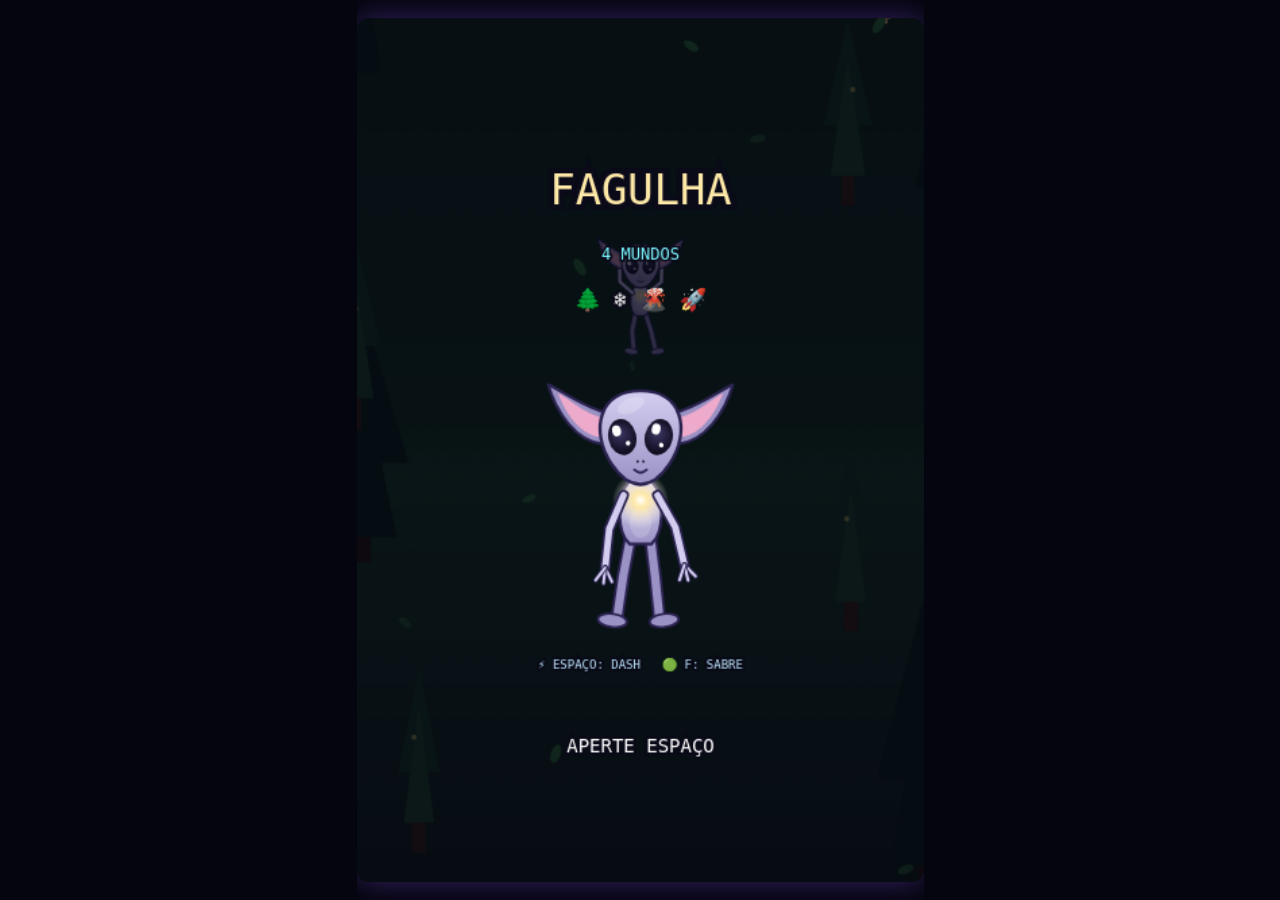
==== commit 01a78073: "Sabre de luz agora tem alcance maior por baixo (estilo Yoda) e corta obstaculos com efeito de partes" ====
--- a/aula6-fagulha-4-mundos.html
+++ b/aula6-fagulha-4-mundos.html
@@ -113,7 +113,8 @@
 const ICONE_MUNDO = ['🌲', '❄️', '🌋', '🚀'];
 const WORLD_SPEED_MUL = [1, 1.15, 1.32, 1.55];   // mundo 4 cai bem mais rápido que o mundo 1
 const DASH_DUR = .22, DASH_LOCK = 2.3, DASH_SPEED = 920;      // poder 1: dash (ESPAÇO)
-const SABRE_DUR = 2.6, SABRE_LOCK = 8.5, SABRE_RAIO = 62;     // poder 2: sabre de luz (F)
+const SABRE_DUR = 2.6, SABRE_LOCK = 8.5;                      // poder 2: sabre de luz (F)
+const SABRE_RX = 76, SABRE_RY_BAIXO = 150, SABRE_RY_CIMA = 60; // alcance maior pra baixo — corta o que vem subindo pela tela
 const clamp = (v, a, b) => Math.max(a, Math.min(b, v));
 const rnd = (a, b) => a + Math.random() * (b - a);
 const lerp = (a, b, k) => a + (b - a) * k;
@@ -583,14 +584,29 @@
   c.beginPath(); c.moveTo(jog.x - dashDir * comprimento, PY + 12); c.lineTo(jog.x, PY + 12); c.stroke();
 }
 function drawSabre() {
-  const ang = Math.sin(t * 9) * .3 - .95;
-  const hiltX = jog.x + 10, hiltY = PY + 4;
-  const len = 68;
+  // zona de corte: um brilho abrangendo o alcance (maior por baixo, de onde vem tudo)
+  c.save(); c.translate(jog.x, PY + 12);
+  c.globalAlpha = .14 + Math.sin(t * 10) * .04;
+  const zonaG = c.createRadialGradient(0, 40, 4, 0, 40, SABRE_RY_BAIXO);
+  zonaG.addColorStop(0, '#7CFF9E'); zonaG.addColorStop(1, 'rgba(124,255,158,0)');
+  c.fillStyle = zonaG;
+  c.beginPath(); c.ellipse(0, 30, SABRE_RX, SABRE_RY_BAIXO * .7, 0, 0, 7); c.fill();
+  c.globalAlpha = 1;
+  c.restore();
+
+  // o Fagulha gira o sabre em grandes arcos, tipo defletindo tudo ao redor
+  const giro = t * 6.5;
+  const ang = Math.sin(giro) * 1.55 + 1.35; // varre de baixo-esquerda até baixo-direita e volta
+  const hiltX = jog.x, hiltY = PY + 8;
+  const len = 74;
   const tipX = hiltX + Math.cos(ang) * len, tipY = hiltY + Math.sin(ang) * len;
   c.save();
+  // rastro do movimento (arco luminoso)
+  c.strokeStyle = 'rgba(124,255,158,.35)'; c.lineWidth = 20; c.lineCap = 'round';
+  c.beginPath(); c.arc(hiltX, hiltY, len, ang - .5, ang + .05); c.stroke();
   c.strokeStyle = '#2a2a33'; c.lineWidth = 6; c.lineCap = 'round';
   c.beginPath(); c.moveTo(hiltX, hiltY); c.lineTo(hiltX + Math.cos(ang) * 13, hiltY + Math.sin(ang) * 13); c.stroke();
-  c.shadowColor = '#7CFF9E'; c.shadowBlur = 20;
+  c.shadowColor = '#7CFF9E'; c.shadowBlur = 22;
   const grad = c.createLinearGradient(hiltX, hiltY, tipX, tipY);
   grad.addColorStop(0, '#eafff0'); grad.addColorStop(.2, '#7CFF9E'); grad.addColorStop(1, '#0a5c2a');
   c.strokeStyle = grad; c.lineWidth = 6.4; c.beginPath(); c.moveTo(hiltX, hiltY); c.lineTo(tipX, tipY); c.stroke();
@@ -681,12 +697,22 @@
   for (const gAntigo of dashGhosts) gAntigo.life -= dt;
   dashGhosts = dashGhosts.filter(g => g.life > 0);
 
-  // ---- sabre de luz: destrói obstáculos no alcance ----
+  // ---- sabre de luz: corta tudo que se aproxima (alcance maior por baixo, de onde vêm os obstáculos) ----
   if (sabreOn) {
     for (const o of obst) {
       if (o.morto || o.tp === 'nevasca') continue;
       const dx = o.x - jog.x, dy = o.y - (PY + 12);
-      if (dx * dx + dy * dy < SABRE_RAIO * SABRE_RAIO) { o.morto = true; burst(o.x, o.y, '#7CFF9E', 10, 130); somCorte(); }
+      const ry = dy > 0 ? SABRE_RY_BAIXO : SABRE_RY_CIMA;
+      if ((dx * dx) / (SABRE_RX * SABRE_RX) + (dy * dy) / (ry * ry) < 1) {
+        o.morto = true;
+        // corte ao meio: duas metades voando em direções opostas + brilho
+        const angCorte = Math.atan2(dy, dx) + Math.PI / 2;
+        for (const sd of [-1, 1]) {
+          const a = angCorte + (sd > 0 ? 0 : Math.PI);
+          for (let i = 0; i < 6; i++) fx.push({ x: o.x, y: o.y, vx: Math.cos(a) * rnd(70, 160) + rnd(-20, 20), vy: Math.sin(a) * rnd(70, 160) + rnd(-20, 20), life: rnd(.25, .45), max: .45, cor: sd > 0 ? '#7CFF9E' : '#eafff0', r: rnd(2, 4) });
+        }
+        somCorte();
+      }
     }
   }
 
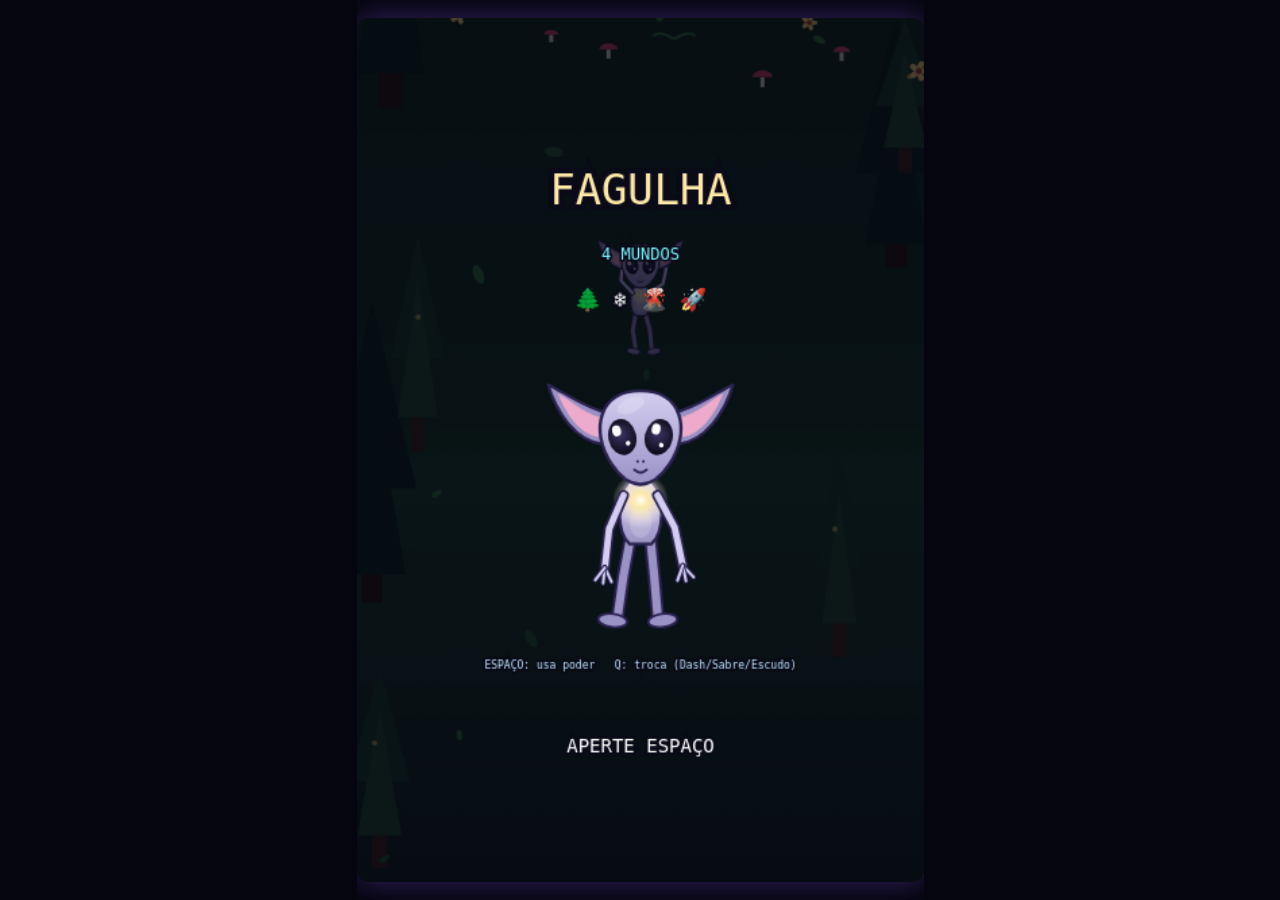
==== commit 3ee1a674: "Sistema de 3 poderes: Q troca (dash/sabre/escudo), ESPACO usa o poder ativo, escudo amarelo aguenta " ====
--- a/aula6-fagulha-4-mundos.html
+++ b/aula6-fagulha-4-mundos.html
@@ -112,9 +112,12 @@
 const NOMES_MUNDO = ['FLORESTA ENCANTADA', 'GELEIRA ETERNA', 'VULCÃO ARDENTE', 'ESPAÇO PROFUNDO'];
 const ICONE_MUNDO = ['🌲', '❄️', '🌋', '🚀'];
 const WORLD_SPEED_MUL = [1, 1.15, 1.32, 1.55];   // mundo 4 cai bem mais rápido que o mundo 1
-const DASH_DUR = .22, DASH_LOCK = 2.3, DASH_SPEED = 920;      // poder 1: dash (ESPAÇO)
-const SABRE_DUR = 2.6, SABRE_LOCK = 8.5;                      // poder 2: sabre de luz (F)
+const DASH_DUR = .22, DASH_LOCK = 2.3, DASH_SPEED = 920;      // poder 0: dash
+const SABRE_DUR = 2.6, SABRE_LOCK = 8.5;                      // poder 1: sabre de luz
 const SABRE_RX = 76, SABRE_RY_BAIXO = 150, SABRE_RY_CIMA = 60; // alcance maior pra baixo — corta o que vem subindo pela tela
+const SHIELD_DUR = 5, SHIELD_LOCK = 9.5;                      // poder 2: escudo (bolha que aguenta 1 golpe)
+const NOMES_PODER = ['DASH', 'SABRE', 'ESCUDO'];
+const CORES_PODER = ['#bfe8ff', '#7CFF9E', '#ffe066'];
 const clamp = (v, a, b) => Math.max(a, Math.min(b, v));
 const rnd = (a, b) => a + Math.random() * (b - a);
 const lerp = (a, b, k) => a + (b - a) * k;
@@ -163,6 +166,9 @@
 function somDash() { tom(900, .16, 'sine', .16, 0, 260); ruido(.12, .08); }
 function somSabreOn() { tom(180, .35, 'sawtooth', .1, 0, 620); tom(700, .12, 'sine', .12, .05); }
 function somCorte() { tom(1400, .08, 'square', .12, 0, 500); }
+function somEscudoOn() { tom(500, .22, 'triangle', .16, 0, 900); }
+function somEscudoAbsorve() { tom(300, .18, 'sine', .18, 0, 700); ruido(.1, .08); }
+function somTrocarPoder() { tom(700, .07, 'square', .1); }
 
 /* ============================================================
    ESTADO DO JOGO
@@ -176,8 +182,10 @@
 const keys = { left: false, right: false };
 
 /* ---------- poderes ---------- */
+let poderAtivo = 0;               // 0 = dash, 1 = sabre, 2 = escudo — trocado com Q
 let dashTimer = 0, dashDir = 1, dashGhosts = [];
 let sabreTimer = 0;
+let shieldTimer = 0, shieldBolha = false, shieldBolhaT = 0;
 function dashAtivo() { return dashTimer > DASH_LOCK - DASH_DUR; }
 function sabreAtivo() { return sabreTimer > SABRE_LOCK - SABRE_DUR; }
 
@@ -255,24 +263,29 @@
   estado = 'jogando'; t = 0; dist = 0; vidas = 3; invenc = 0; cristais = 0; shake = 0; flash = 0;
   jog.x = W / 2; jog.vx = 0; obst = []; gems = []; fx = []; spawnT = 1; gemT = 1;
   world = 0; bannerT = 1.15; proxTransicao = 0; portal = null;
-  dashTimer = 0; sabreTimer = 0; dashGhosts = [];
+  dashTimer = 0; sabreTimer = 0; dashGhosts = []; shieldTimer = 0; shieldBolha = false; shieldBolhaT = 0; poderAtivo = 0;
   ambiente = gerarAmbiente(0); decor = gerarDecor(0);
 }
 addEventListener('keydown', e => {
   const k = e.code;
-  if (['Space', 'ArrowLeft', 'ArrowRight', 'ArrowUp', 'ArrowDown', 'Tab', 'KeyF'].includes(k)) e.preventDefault();
+  if (['Space', 'ArrowLeft', 'ArrowRight', 'ArrowUp', 'ArrowDown', 'Tab', 'KeyQ'].includes(k)) e.preventDefault();
   audioLigar();
   if (estado !== 'jogando') { if (k === 'Space' || k === 'Enter' || k === 'KeyR') resetar(); return; }
   if (k === 'ArrowLeft' || k === 'KeyA') keys.left = true;
   if (k === 'ArrowRight' || k === 'KeyD') keys.right = true;
-  if (k === 'Space' && dashTimer <= 0) {
-    dashTimer = DASH_LOCK;
-    dashDir = (keys.left ? -1 : keys.right ? 1 : jog.dir) || 1;
-    somDash();
-  }
-  if (k === 'KeyF' && sabreTimer <= 0) {
-    sabreTimer = SABRE_LOCK;
-    somSabreOn();
+  if (k === 'KeyQ') { poderAtivo = (poderAtivo + 1) % 3; somTrocarPoder(); }
+  if (k === 'Space') {
+    if (poderAtivo === 0 && dashTimer <= 0) {
+      dashTimer = DASH_LOCK;
+      dashDir = (keys.left ? -1 : keys.right ? 1 : jog.dir) || 1;
+      somDash();
+    } else if (poderAtivo === 1 && sabreTimer <= 0) {
+      sabreTimer = SABRE_LOCK;
+      somSabreOn();
+    } else if (poderAtivo === 2 && shieldTimer <= 0) {
+      shieldTimer = SHIELD_LOCK; shieldBolhaT = SHIELD_DUR; shieldBolha = true;
+      somEscudoOn();
+    }
   }
 });
 addEventListener('keyup', e => {
@@ -583,6 +596,16 @@
   c.strokeStyle = g; c.lineWidth = 14; c.lineCap = 'round';
   c.beginPath(); c.moveTo(jog.x - dashDir * comprimento, PY + 12); c.lineTo(jog.x, PY + 12); c.stroke();
 }
+function drawEscudoBolha() {
+  const pulso = 1 + Math.sin(t * 5) * .05;
+  c.save(); c.translate(jog.x, PY + 12); c.scale(pulso, pulso);
+  const g = c.createRadialGradient(-6, -8, 2, 0, 0, 34);
+  g.addColorStop(0, 'rgba(255,240,160,.05)'); g.addColorStop(.75, 'rgba(255,224,102,.16)'); g.addColorStop(1, 'rgba(255,224,102,.55)');
+  c.fillStyle = g; c.beginPath(); c.arc(0, 0, 34, 0, 7); c.fill();
+  c.strokeStyle = 'rgba(255,236,150,.9)'; c.lineWidth = 2.4; c.beginPath(); c.arc(0, 0, 34, 0, 7); c.stroke();
+  c.fillStyle = 'rgba(255,255,255,.6)'; c.beginPath(); c.ellipse(-11, -13, 7, 4, -.6, 0, 7); c.fill();
+  c.restore();
+}
 function drawSabre() {
   // zona de corte: um brilho abrangendo o alcance (maior por baixo, de onde vem tudo)
   c.save(); c.translate(jog.x, PY + 12);
@@ -663,6 +686,8 @@
   if (bannerT > 0) bannerT -= dt;
   if (dashTimer > 0) dashTimer -= dt;
   if (sabreTimer > 0) sabreTimer -= dt;
+  if (shieldTimer > 0) shieldTimer -= dt;
+  if (shieldBolha) { shieldBolhaT -= dt; if (shieldBolhaT <= 0) shieldBolha = false; }
   const dashOn = dashAtivo(), sabreOn = sabreAtivo();
   if (dashOn) invenc = Math.max(invenc, .12);
 
@@ -761,7 +786,10 @@
       const bandTop = o.y - 46, bandBot = o.y + 42;
       const colideEsq = hb.x < gapL && hb.y < bandBot && hb.y + hb.h > bandTop;
       const colideDir = hb.x + hb.w > gapR && hb.y < bandBot && hb.y + hb.h > bandTop;
-      if ((colideEsq || colideDir) && invenc <= 0) { levarDano(o); break; }
+      if ((colideEsq || colideDir) && invenc <= 0) {
+        if (shieldBolha) { absorverComEscudo(o); break; }
+        levarDano(o); break;
+      }
       continue;
     }
     let ox, oy, ow, oh;
@@ -771,6 +799,7 @@
     else { ox = o.x - o.w * .42; oy = o.y - o.h * .42; ow = o.w * .84; oh = o.h * .84; }
     if (hb.x < ox + ow && hb.x + hb.w > ox && hb.y < oy + oh && hb.y + hb.h > oy) {
       if (invenc > 0) continue;
+      if (shieldBolha) { absorverComEscudo(o); break; }
       levarDano(o);
       break;
     }
@@ -799,6 +828,13 @@
   somDano();
   if (o) o.morto = true;
   if (vidas <= 0) { estado = 'gameover'; somGameOver(); }
+}
+
+function absorverComEscudo(o) {
+  shieldBolha = false; invenc = .4; shake = .18;
+  burst(jog.x, PY, '#ffe066', 20, 190);
+  somEscudoAbsorve();
+  if (o) o.morto = true;
 }
 
 /* ============================================================
@@ -1024,15 +1060,53 @@
   if (dashOn) { drawDashStreak(); drawDashGhosts(); }
   const piscando = invenc > 0 && Math.floor(t * 14) % 2 === 0;
   if (estado !== 'gameover') {
-    drawFagulha(c, jog.x, PY + 12, .42, t, { vx: clamp(jog.vx / 300, -1, 1), hit: invenc > 1.2 && !dashOn, alpha: piscando && !dashOn ? .3 : 1 });
+    const corPeito = estado === 'jogando' ? CORES_PODER[poderAtivo] : undefined;
+    drawFagulha(c, jog.x, PY + 12, .42, t, { vx: clamp(jog.vx / 300, -1, 1), hit: invenc > 1.2 && !dashOn, alpha: piscando && !dashOn ? .3 : 1, glow: corPeito });
   }
   if (sabreOn) drawSabre();
+  if (estado === 'jogando' && shieldBolha) drawEscudoBolha();
   for (const p of fx) { c.globalAlpha = clamp(p.life / p.max, 0, 1); c.fillStyle = p.cor; c.beginPath(); c.arc(p.x, p.y, p.r, 0, 7); c.fill(); }
   c.globalAlpha = 1;
   c.restore();
   hud();
   banner();
   telas();
+}
+
+/* ============================================================
+   ÍCONES DOS PODERES (desenhados no Canvas, sem emoji)
+   ============================================================ */
+function iconeDash(x, y, cor) {
+  c.fillStyle = cor;
+  c.beginPath();
+  c.moveTo(x - 7, y - 10); c.lineTo(x + 3, y - 10); c.lineTo(x - 2, y - 1); c.lineTo(x + 7, y - 1);
+  c.lineTo(x - 4, y + 11); c.lineTo(x, y + 1); c.lineTo(x - 8, y + 1);
+  c.closePath(); c.fill();
+}
+function iconeSabre(x, y, cor) {
+  c.strokeStyle = '#2a2a33'; c.lineWidth = 4; c.lineCap = 'round';
+  c.beginPath(); c.moveTo(x, y + 11); c.lineTo(x, y + 4); c.stroke();
+  c.strokeStyle = '#444'; c.lineWidth = 2.2;
+  c.beginPath(); c.moveTo(x - 6, y + 3); c.lineTo(x + 6, y + 3); c.stroke();
+  c.strokeStyle = cor; c.lineWidth = 4; c.lineCap = 'round';
+  c.beginPath(); c.moveTo(x, y + 2); c.lineTo(x, y - 12); c.stroke();
+}
+function iconeEscudo(x, y, cor) {
+  c.fillStyle = cor;
+  c.beginPath();
+  c.moveTo(x, y - 11);
+  c.quadraticCurveTo(x + 10, y - 8, x + 9, y - 1);
+  c.quadraticCurveTo(x + 8, y + 8, x, y + 12);
+  c.quadraticCurveTo(x - 8, y + 8, x - 9, y - 1);
+  c.quadraticCurveTo(x - 10, y - 8, x, y - 11);
+  c.closePath(); c.fill();
+  c.strokeStyle = '#8a6d00'; c.lineWidth = 1.3; c.stroke();
+}
+const DESENHAR_ICONE = [iconeDash, iconeSabre, iconeEscudo];
+function pctPoder(i) {
+  if (i === 0) return clamp(1 - dashTimer / DASH_LOCK, 0, 1);
+  if (i === 1) return clamp(1 - sabreTimer / SABRE_LOCK, 0, 1);
+  return clamp(1 - shieldTimer / SHIELD_LOCK, 0, 1);
 }
 
 /* ============================================================
@@ -1053,13 +1127,22 @@
   c.fillStyle = '#7CFF9E'; c.fillRect(W - 14, 60, 6, 124 * pr);
   texto(Math.floor(metros()) + ' m', W - 11, 196, 8, '#fff', 'right');
 
-  // indicadores de poder (dash e sabre)
-  const dashPct = clamp(1 - dashTimer / DASH_LOCK, 0, 1), sabrePct = clamp(1 - sabreTimer / SABRE_LOCK, 0, 1);
-  c.font = '11px sans-serif'; c.textAlign = 'left'; c.textBaseline = 'middle';
-  c.fillStyle = 'rgba(0,0,0,.5)'; c.fillRect(12, H - 48, 100, 16); c.fillRect(12, H - 28, 100, 16);
-  c.fillStyle = dashPct >= 1 ? '#bfe8ff' : '#2c4a5c'; c.fillRect(12, H - 48, 100 * dashPct, 16);
-  c.fillStyle = sabrePct >= 1 ? '#7CFF9E' : '#245c34'; c.fillRect(12, H - 28, 100 * sabrePct, 16);
-  c.fillStyle = '#fff'; c.fillText('⚡ ESPAÇO', 18, H - 40); c.fillText('🟢 F', 18, H - 20);
+  // 3 ícones de poder (Q troca, ESPAÇO usa o ativo) — o ativo fica destacado
+  const tam = 46, gap = 8, baseX = 12, baseY = H - tam - 10;
+  for (let i = 0; i < 3; i++) {
+    const x = baseX + i * (tam + gap), y = baseY;
+    const cor = CORES_PODER[i], pronto = pctPoder(i) >= 1, ativo = i === poderAtivo;
+    c.fillStyle = 'rgba(10,10,20,.6)'; c.fillRect(x, y, tam, tam);
+    if (!pronto) { c.fillStyle = 'rgba(0,0,0,.45)'; c.fillRect(x, y, tam, tam * (1 - pctPoder(i))); }
+    c.globalAlpha = pronto ? 1 : .35;
+    DESENHAR_ICONE[i](x + tam / 2, y + tam / 2 + 2, cor);
+    c.globalAlpha = 1;
+    c.strokeStyle = ativo ? cor : 'rgba(255,255,255,.25)'; c.lineWidth = ativo ? 3 : 1.4;
+    c.strokeRect(x + c.lineWidth / 2, y + c.lineWidth / 2, tam - c.lineWidth, tam - c.lineWidth);
+    if (ativo) { c.globalAlpha = .5 + Math.sin(t * 6) * .3; c.strokeStyle = cor; c.lineWidth = 1.2; c.strokeRect(x - 2, y - 2, tam + 4, tam + 4); c.globalAlpha = 1; }
+  }
+  c.font = '9px sans-serif'; c.textAlign = 'left'; c.textBaseline = 'middle'; c.fillStyle = '#fff';
+  c.fillText('Q troca  •  ESPAÇO usa: ' + NOMES_PODER[poderAtivo], baseX, baseY - 8);
 }
 function banner() {
   if (estado !== 'jogando' || bannerT <= 0) return;
@@ -1077,7 +1160,7 @@
     texto('4 MUNDOS', W / 2, 176, 12, '#7af6ff');
     texto('🌲 ❄️ 🌋 🚀', W / 2, 210, 16, '#fff');
     drawFagulha(c, W / 2, 350, .9, performance.now() / 1000, { pose: 'stand' });
-    texto('⚡ ESPAÇO: DASH   🟢 F: SABRE', W / 2, 480, 9, '#bfe8ff');
+    texto('ESPAÇO: usa poder   Q: troca (Dash/Sabre/Escudo)', W / 2, 480, 8, '#bfe8ff');
     if (Math.floor(performance.now() / 500) % 2) texto('APERTE ESPAÇO', W / 2, 540, 14, '#fff');
   } else if (estado === 'gameover') {
     c.fillStyle = 'rgba(30,0,10,.78)'; c.fillRect(0, 0, W, H);
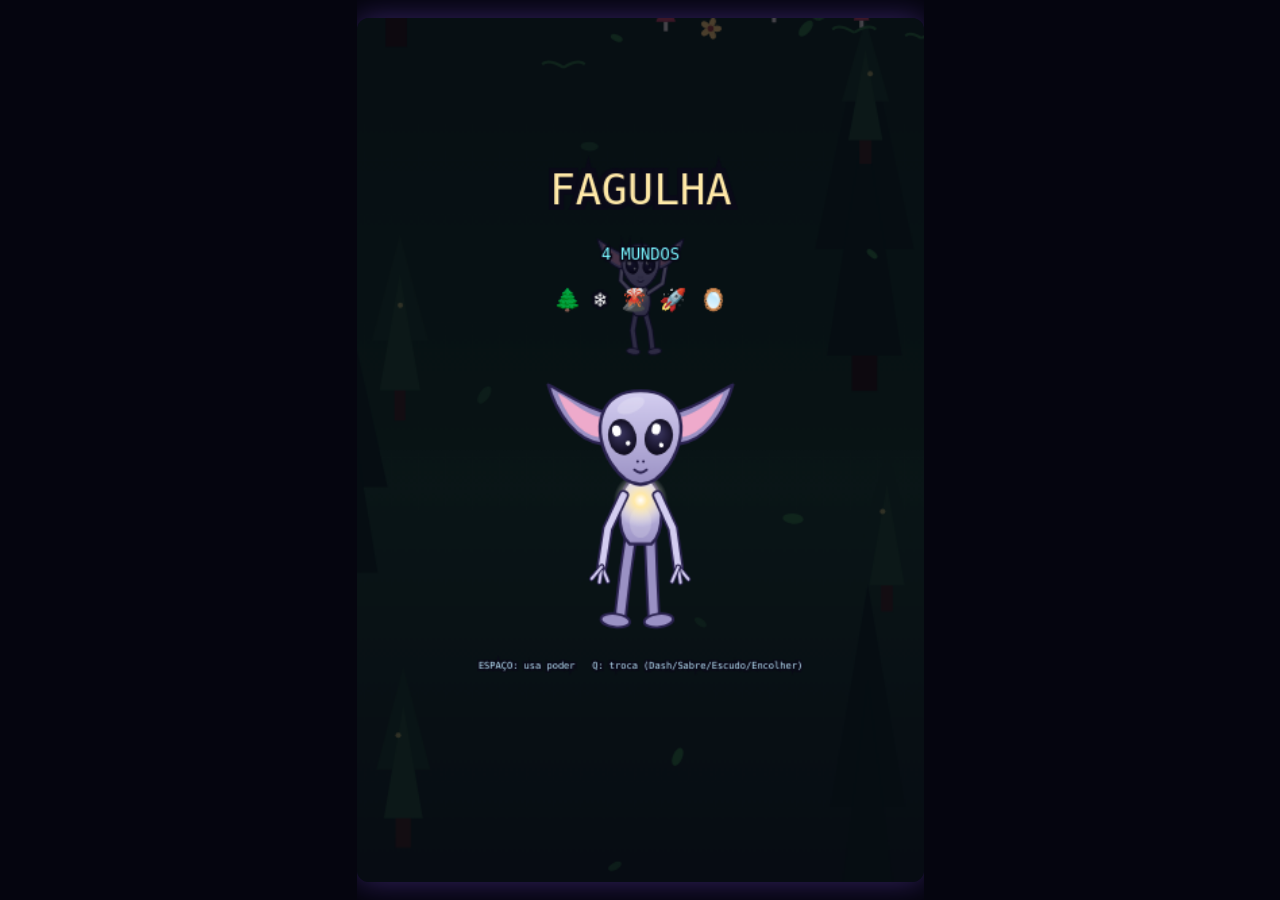
==== commit 1641e9b8: "Adiciona 5o mundo (Mundo dos Espelhos) com reflexo que causa dano ao ser atingido, e 4o poder Encolh" ====
--- a/aula6-fagulha-4-mundos.html
+++ b/aula6-fagulha-4-mundos.html
@@ -106,18 +106,19 @@
 const W = 420, H = 640;
 const PY = 190;
 const BASE_V = 230;
-const META_M = 1000;               // metros para vencer o jogo
+const META_M = 1250;               // metros para vencer o jogo
 const MUNDO_M = 250;               // metros por mundo (referência do tamanho de cada mundo)
-const WORLD_BOUNDS = [250, 500, 750, 1000];   // metros onde aparece o portal de cada mundo
-const NOMES_MUNDO = ['FLORESTA ENCANTADA', 'GELEIRA ETERNA', 'VULCÃO ARDENTE', 'ESPAÇO PROFUNDO'];
-const ICONE_MUNDO = ['🌲', '❄️', '🌋', '🚀'];
-const WORLD_SPEED_MUL = [1, 1.15, 1.32, 1.55];   // mundo 4 cai bem mais rápido que o mundo 1
+const WORLD_BOUNDS = [250, 500, 750, 1000, 1250];   // metros onde aparece o portal de cada mundo
+const NOMES_MUNDO = ['FLORESTA ENCANTADA', 'GELEIRA ETERNA', 'VULCÃO ARDENTE', 'ESPAÇO PROFUNDO', 'MUNDO DOS ESPELHOS'];
+const ICONE_MUNDO = ['🌲', '❄️', '🌋', '🚀', '🪞'];
+const WORLD_SPEED_MUL = [1, 1.15, 1.32, 1.55, 1.7];   // mundo 4 cai bem mais rápido que o mundo 1
 const DASH_DUR = .22, DASH_LOCK = 2.3, DASH_SPEED = 920;      // poder 0: dash
 const SABRE_DUR = 2.6, SABRE_LOCK = 8.5;                      // poder 1: sabre de luz
 const SABRE_RX = 76, SABRE_RY_BAIXO = 150, SABRE_RY_CIMA = 60; // alcance maior pra baixo — corta o que vem subindo pela tela
 const SHIELD_DUR = 5, SHIELD_LOCK = 9.5;                      // poder 2: escudo (bolha que aguenta 1 golpe)
-const NOMES_PODER = ['DASH', 'SABRE', 'ESCUDO'];
-const CORES_PODER = ['#bfe8ff', '#7CFF9E', '#ffe066'];
+const SHRINK_DUR = 4, SHRINK_LOCK = 10;                       // poder 3: encolher (metade do tamanho)
+const NOMES_PODER = ['DASH', 'SABRE', 'ESCUDO', 'ENCOLHER'];
+const CORES_PODER = ['#bfe8ff', '#7CFF9E', '#ffe066', '#c9a6ff'];
 const clamp = (v, a, b) => Math.max(a, Math.min(b, v));
 const rnd = (a, b) => a + Math.random() * (b - a);
 const lerp = (a, b, k) => a + (b - a) * k;
@@ -149,12 +150,12 @@
   const g = actx.createGain(); g.gain.setValueAtTime(vol || .12, t0); g.gain.exponentialRampToValueAtTime(0.0001, t0 + dur);
   src.connect(g); g.connect(actx.destination); src.start(t0);
 }
-function somCristal() { const base = [660, 520, 880, 990][world]; tom(base, .18, 'triangle', .16); tom(base * 1.5, .16, 'sine', .1, .04); }
+function somCristal() { const base = [660, 520, 880, 990, 740][world]; tom(base, .18, 'triangle', .16); tom(base * 1.5, .16, 'sine', .1, .04); }
 function somDano() { tom(140, .22, 'sawtooth', .18, 0, 60); ruido(.15, .1); }
 function somGameOver() { tom(300, .5, 'sawtooth', .16, 0, 60); tom(200, .6, 'sawtooth', .12, .15, 40); }
 function somMudancaMundo() {
-  const seqs = [[523, 659, 784], [784, 659, 987], [110, 90, 220], [1200, 1800, 2400]];
-  const tipos = ['triangle', 'sine', 'sawtooth', 'square'];
+  const seqs = [[523, 659, 784], [784, 659, 987], [110, 90, 220], [1200, 1800, 2400], [660, 660, 990]];
+  const tipos = ['triangle', 'sine', 'sawtooth', 'square', 'triangle'];
   const s = seqs[world], tp = tipos[world];
   s.forEach((f, i) => tom(f, .16, tp, .14, i * .09));
   ruido(.3, .06);
@@ -169,6 +170,8 @@
 function somEscudoOn() { tom(500, .22, 'triangle', .16, 0, 900); }
 function somEscudoAbsorve() { tom(300, .18, 'sine', .18, 0, 700); ruido(.1, .08); }
 function somTrocarPoder() { tom(700, .07, 'square', .1); }
+function somEncolherOn() { tom(1000, .16, 'sine', .14, 0, 1800); }
+function somEspelhoDano() { tom(160, .2, 'sawtooth', .16, 0, 70); ruido(.12, .08); }
 
 /* ============================================================
    ESTADO DO JOGO
@@ -186,8 +189,10 @@
 let dashTimer = 0, dashDir = 1, dashGhosts = [];
 let sabreTimer = 0;
 let shieldTimer = 0, shieldBolha = false, shieldBolhaT = 0;
+let shrinkTimer = 0;
 function dashAtivo() { return dashTimer > DASH_LOCK - DASH_DUR; }
 function sabreAtivo() { return sabreTimer > SABRE_LOCK - SABRE_DUR; }
+function shrinkAtivo() { return shrinkTimer > SHRINK_LOCK - SHRINK_DUR; }
 
 /* ---------- mundos ---------- */
 let world = 0;
@@ -205,9 +210,11 @@
     for (let i = 0; i < 34; i++) arr.push({ tp: 'neve', x: rnd(0, W), y: rnd(0, H), r: rnd(1.2, 3.2), vy: rnd(20, 55), vx: rnd(-14, 14), fase: rnd(0, 6.28) });
   } else if (w === 2) { // vulcão: brasas e cinzas
     for (let i = 0; i < 26; i++) arr.push({ tp: 'brasa', x: rnd(0, W), y: rnd(0, H), r: rnd(1.4, 3.4), vy: rnd(-70, -30), vx: rnd(-10, 10), fase: rnd(0, 6.28) });
-  } else { // espaço: estrelas cadentes/poeira + foguete cruzando ao fundo
+  } else if (w === 3) { // espaço: estrelas cadentes/poeira + foguete cruzando ao fundo
     for (let i = 0; i < 30; i++) arr.push({ tp: 'poeira', x: rnd(0, W), y: rnd(0, H), r: rnd(.8, 2.2), fase: rnd(0, 6.28) });
     arr.push({ tp: 'foguete_bg', x: rnd(0, W), y: rnd(80, H - 80), vx: rnd(24, 40) * (Math.random() < .5 ? 1 : -1), vy: rnd(-8, 8), fase: rnd(0, 6.28) });
+  } else { // mundo dos espelhos: brilhos flutuando
+    for (let i = 0; i < 24; i++) arr.push({ tp: 'brilho', x: rnd(0, W), y: rnd(0, H), r: rnd(1, 2.4), fase: rnd(0, 6.28) });
   }
   return arr;
 }
@@ -234,12 +241,18 @@
     for (let i = 0; i < 7; i++) { const esq = i % 2 === 0; mid.push({ x: esq ? rnd(-15, 60) : rnd(W - 60, W + 15), seed: rnd(0, 1), h: rnd(150, 220), wgt: rnd(70, 100) }); }
     for (let i = 0; i < 10; i++) floor.push({ x: rnd(0, W), tp: Math.floor(rnd(0, 2)), s: rnd(.7, 1.3), fase: rnd(0, 6.28) });
     for (let i = 0; i < 8; i++) near.push({ x: rnd(0, W), seed: rnd(0, 1), s: rnd(.7, 1.4) });
-  } else {
+  } else if (w === 3) {
     // espaço: planetas e galáxias distantes, estrelas médias, campo de detritos/asteroides próximo, estrelas rápidas na frente
     for (let i = 0; i < 3; i++) far.push({ x: rnd(0, W), seed: rnd(0, 1), r: rnd(30, 70) });
     for (let i = 0; i < 40; i++) mid.push({ x: rnd(0, W), seed: rnd(0, 1) });
     for (let i = 0; i < 12; i++) floor.push({ x: rnd(0, W), tp: Math.floor(rnd(0, 2)), s: rnd(.5, 1.1), fase: rnd(0, 6.28) });
     for (let i = 0; i < 55; i++) near.push({ x: rnd(0, W), seed: rnd(0, 1) });
+  } else {
+    // mundo dos espelhos: colunas de vidro/espelho simétricas nas duas laterais
+    for (let i = 0; i < 6; i++) { const esq = i % 2 === 0; far.push({ x: esq ? rnd(-20, 30) : rnd(W - 30, W + 20), seed: rnd(0, 1), h: rnd(180, 260), wgt: rnd(40, 60) }); }
+    for (let i = 0; i < 8; i++) { const esq = i % 2 === 0; mid.push({ x: esq ? rnd(0, 50) : rnd(W - 50, W), seed: rnd(0, 1), h: rnd(100, 160), wgt: rnd(24, 36) }); }
+    for (let i = 0; i < 10; i++) floor.push({ x: rnd(0, W), tp: Math.floor(rnd(0, 2)), s: rnd(.6, 1.2), fase: rnd(0, 6.28) });
+    for (let i = 0; i < 20; i++) near.push({ x: rnd(0, W), seed: rnd(0, 1), s: rnd(.5, 1.1) });
   }
   return { far, mid, floor, near };
 }
@@ -252,7 +265,7 @@
   ambiente = gerarAmbiente(world);
   decor = gerarDecor(world);
   obst = []; gems = [];
-  burst(jog.x, PY, ['#7CFF9E', '#bfe8ff', '#ffb14e', '#8fb8ff'][world], 30, 200);
+  burst(jog.x, PY, ['#7CFF9E', '#bfe8ff', '#ffb14e', '#8fb8ff', '#e8e8f8'][world], 30, 200);
   audioLigar(); somMudancaMundo();
 }
 
@@ -263,7 +276,7 @@
   estado = 'jogando'; t = 0; dist = 0; vidas = 3; invenc = 0; cristais = 0; shake = 0; flash = 0;
   jog.x = W / 2; jog.vx = 0; obst = []; gems = []; fx = []; spawnT = 1; gemT = 1;
   world = 0; bannerT = 1.15; proxTransicao = 0; portal = null;
-  dashTimer = 0; sabreTimer = 0; dashGhosts = []; shieldTimer = 0; shieldBolha = false; shieldBolhaT = 0; poderAtivo = 0;
+  dashTimer = 0; sabreTimer = 0; dashGhosts = []; shieldTimer = 0; shieldBolha = false; shieldBolhaT = 0; shrinkTimer = 0; poderAtivo = 0;
   ambiente = gerarAmbiente(0); decor = gerarDecor(0);
 }
 addEventListener('keydown', e => {
@@ -273,7 +286,7 @@
   if (estado !== 'jogando') { if (k === 'Space' || k === 'Enter' || k === 'KeyR') resetar(); return; }
   if (k === 'ArrowLeft' || k === 'KeyA') keys.left = true;
   if (k === 'ArrowRight' || k === 'KeyD') keys.right = true;
-  if (k === 'KeyQ') { poderAtivo = (poderAtivo + 1) % 3; somTrocarPoder(); }
+  if (k === 'KeyQ') { poderAtivo = (poderAtivo + 1) % 4; somTrocarPoder(); }
   if (k === 'Space') {
     if (poderAtivo === 0 && dashTimer <= 0) {
       dashTimer = DASH_LOCK;
@@ -285,6 +298,9 @@
     } else if (poderAtivo === 2 && shieldTimer <= 0) {
       shieldTimer = SHIELD_LOCK; shieldBolhaT = SHIELD_DUR; shieldBolha = true;
       somEscudoOn();
+    } else if (poderAtivo === 3 && shrinkTimer <= 0) {
+      shrinkTimer = SHRINK_LOCK;
+      somEncolherOn();
     }
   }
 });
@@ -316,7 +332,8 @@
   if (w === 0) spawnFloresta();
   else if (w === 1) spawnGeleira();
   else if (w === 2) spawnVulcao();
-  else spawnEspaco();
+  else if (w === 3) spawnEspaco();
+  else spawnEspelhos();
 }
 function spawnFloresta() {
   const r = Math.random();
@@ -353,6 +370,9 @@
   else if (r < .66) obst.push({ tp: 'laser_e', x: rnd(60, W - 60), y: -20, w: 12, h: rnd(120, 200), preso: true, fase: rnd(0, 6.28), dur: rnd(1.1, 1.7) });
   else if (r < .8) obst.push({ tp: 'buraco_negro', x: rnd(60, W - 60), y: H + 60, r: rnd(20, 30), rot: 0 });
   else obst.push({ tp: 'astronauta', x: rnd(0, 1) < .5 ? -30 : W + 30, y: rnd(120, 440), w: 24, h: 34, vx: rnd(45, 75) * (Math.random() < .5 ? 1 : -1), vy: rnd(-18, 18), rot: rnd(0, 6.28), rotV: rnd(-1.2, 1.2) }); // astronauta à deriva
+}
+function spawnEspelhos() {
+  obst.push({ tp: 'estilhaco', x: rnd(50, W - 50), y: H + 40, w: rnd(34, 56), h: rnd(34, 56), rot: rnd(0, 6.28), rotV: rnd(-2, 2) }); // estilhaço de espelho
 }
 
 /* ---------- desenho de obstáculos ---------- */
@@ -561,6 +581,17 @@
       c.fillStyle = gg; c.beginPath(); c.arc(0, -12, 7, 0, 7); c.fill();
       break;
     }
+    /* ---- ESPELHOS ---- */
+    case 'estilhaco': {
+      c.rotate(o.rot);
+      const g = c.createLinearGradient(-o.w / 2, -o.h / 2, o.w / 2, o.h / 2);
+      g.addColorStop(0, 'rgba(255,255,255,.9)'); g.addColorStop(.5, 'rgba(190,200,230,.55)'); g.addColorStop(1, 'rgba(120,130,170,.35)');
+      c.fillStyle = g; c.strokeStyle = 'rgba(255,255,255,.8)'; c.lineWidth = 1.6;
+      c.beginPath(); c.moveTo(0, -o.h / 2); c.lineTo(o.w / 2, 0); c.lineTo(0, o.h / 2); c.lineTo(-o.w / 2, 0); c.closePath(); c.fill(); c.stroke();
+      c.strokeStyle = 'rgba(255,255,255,.9)'; c.lineWidth = 1;
+      c.beginPath(); c.moveTo(-o.w / 4, -o.h / 4); c.lineTo(o.w / 4, o.h / 4); c.stroke();
+      break;
+    }
   }
   c.restore();
 }
@@ -569,7 +600,7 @@
    CRISTAIS
    ============================================================ */
 function desenharCristal(g) {
-  const cores = [['#7CFF9E', '#c7ffdf'], ['#bfe8ff', '#ffffff'], ['#ff8a3d', '#ffe27a'], ['#8fb8ff', '#e9d9ff']][world];
+  const cores = [['#7CFF9E', '#c7ffdf'], ['#bfe8ff', '#ffffff'], ['#ff8a3d', '#ffe27a'], ['#8fb8ff', '#e9d9ff'], ['#e8e8f8', '#ffffff']][world];
   c.save(); c.translate(g.x, g.y); c.rotate(Math.sin(t * 3 + g.x) * .3);
   const pulso = 1 + Math.sin(t * 6 + g.x) * .12;
   c.scale(pulso, pulso);
@@ -642,7 +673,7 @@
    PORTAL — estrutura com profundidade, anéis e partículas
    ============================================================ */
 function drawPortal(p) {
-  const cor = [['#7CFF9E', '#e9ffef'], ['#bfe8ff', '#ffffff'], ['#ff8a3d', '#ffe27a'], ['#8fb8ff', '#e9d9ff']][world];
+  const cor = [['#7CFF9E', '#e9ffef'], ['#bfe8ff', '#ffffff'], ['#ff8a3d', '#ffe27a'], ['#8fb8ff', '#e9d9ff'], ['#e8e8f8', '#ffffff']][world];
   c.save(); c.translate(W / 2, p.y);
   // moldura externa (estrutura física do portal)
   c.strokeStyle = '#1a1626'; c.lineWidth = 14;
@@ -688,6 +719,7 @@
   if (sabreTimer > 0) sabreTimer -= dt;
   if (shieldTimer > 0) shieldTimer -= dt;
   if (shieldBolha) { shieldBolhaT -= dt; if (shieldBolhaT <= 0) shieldBolha = false; }
+  if (shrinkTimer > 0) shrinkTimer -= dt;
   const dashOn = dashAtivo(), sabreOn = sabreAtivo();
   if (dashOn) invenc = Math.max(invenc, .12);
 
@@ -751,7 +783,7 @@
     if (o.tp === 'jato_lava') { o.fase += dt; o.ativo = o.fase > o.t0 && o.fase < o.t0 + o.dur * .6; if (o.fase > o.t0 + o.dur) o.fase = 0; }
     if (o.tp === 'nevasca') o.fase += dt;
     if (o.tp === 'laser_e') o.fase += dt * (1 / o.dur) * 3.4;
-    if (o.tp === 'meteoro_v' || o.tp === 'meteoro_e') o.rot += o.rotV * dt;
+    if (o.tp === 'meteoro_v' || o.tp === 'meteoro_e' || o.tp === 'estilhaco') o.rot += o.rotV * dt;
     if (o.tp === 'buraco_negro') o.rot += dt * 2;
     if (o.tp === 'astronauta') { o.y += o.vy * dt; o.rot += o.rotV * dt; }
     if (o.tp === 'avalanche') { o.fase += dt; o.x = W / 2 + Math.sin(t * 1.1 + o.fase) * 150; }
@@ -769,12 +801,13 @@
   if (gemT <= 0) { gems.push({ x: rnd(40, W - 40), y: H + 30 }); gemT = .7; }
   for (const g of gems) g.y -= vel * dt;
   gems = gems.filter(g => {
-    if (Math.abs(g.x - jog.x) < 28 && Math.abs(g.y - (PY + 4)) < 44) { cristais++; burst(g.x, g.y, ['#7CFF9E', '#bfe8ff', '#ff8a3d', '#8fb8ff'][world], 8, 90); somCristal(); return false; }
+    if (Math.abs(g.x - jog.x) < 28 && Math.abs(g.y - (PY + 4)) < 44) { cristais++; burst(g.x, g.y, ['#7CFF9E', '#bfe8ff', '#ff8a3d', '#8fb8ff', '#e8e8f8'][world], 8, 90); somCristal(); return false; }
     return g.y > -30;
   });
 
   // ---- colisões ----
-  const hb = { x: jog.x - 15, y: PY - 26, w: 30, h: 58 };
+  const fatorEsc = shrinkAtivo() ? .5 : 1;
+  const hb = { x: jog.x - 15 * fatorEsc, y: PY - 26, w: 30 * fatorEsc, h: 58 * fatorEsc };
   for (const o of obst) {
     if (o.morto) continue;
     if (o.tp === 'jato_lava' && !o.ativo) continue;
@@ -802,6 +835,23 @@
       if (shieldBolha) { absorverComEscudo(o); break; }
       levarDano(o);
       break;
+    }
+  }
+
+  // ---- reflexo (mundo dos espelhos): se um obstáculo bater nele, você também toma dano ----
+  if (world === 4 && invenc <= 0) {
+    const mirrorX = W - jog.x;
+    const hb2 = { x: mirrorX - 15 * fatorEsc, y: PY - 26, w: 30 * fatorEsc, h: 58 * fatorEsc };
+    for (const o of obst) {
+      if (o.morto) continue;
+      const ox = o.x - o.w * .42, oy = o.y - o.h * .42, ow = o.w * .84, oh = o.h * .84;
+      if (hb2.x < ox + ow && hb2.x + hb2.w > ox && hb2.y < oy + oh && hb2.y + hb2.h > oy) {
+        vidas--; invenc = 1.5; shake = .3; flash = .35; burst(mirrorX, PY, '#c7c9ff', 16, 180);
+        somEspelhoDano();
+        o.morto = true;
+        if (vidas <= 0) { estado = 'gameover'; somGameOver(); }
+        break;
+      }
     }
   }
 
@@ -1039,11 +1089,56 @@
   c.globalAlpha = 1;
 }
 
+function drawMirror() {
+  const g = c.createLinearGradient(0, 0, 0, H); g.addColorStop(0, '#161824'); g.addColorStop(.5, '#242840'); g.addColorStop(1, '#0c0d16');
+  c.fillStyle = g; c.fillRect(0, 0, W, H);
+  // costura central do espelho (linha de simetria)
+  const gS = c.createLinearGradient(W / 2 - 3, 0, W / 2 + 3, 0);
+  gS.addColorStop(0, 'rgba(255,255,255,0)'); gS.addColorStop(.5, 'rgba(220,225,255,.65)'); gS.addColorStop(1, 'rgba(255,255,255,0)');
+  c.fillStyle = gS; c.fillRect(W / 2 - 3, 0, 6, H);
+  // colunas de vidro simétricas
+  for (let i = 0; i < decor.far.length; i++) {
+    const d = decor.far[i], y = py(i, 250, .2, decor.far.length);
+    c.fillStyle = 'rgba(120,130,170,.4)';
+    c.beginPath(); c.moveTo(d.x - d.wgt / 2, y + d.h); c.lineTo(d.x, y); c.lineTo(d.x + d.wgt / 2, y + d.h); c.closePath(); c.fill();
+  }
+  for (let i = 0; i < decor.mid.length; i++) {
+    const d = decor.mid[i], y = py(i, 170, .46, decor.mid.length);
+    c.fillStyle = 'rgba(180,190,230,.5)'; c.strokeStyle = 'rgba(255,255,255,.5)'; c.lineWidth = 1.4;
+    c.beginPath(); c.roundRect(d.x - d.wgt / 2, y, d.wgt, d.h, 6); c.fill(); c.stroke();
+  }
+  // estilhaços no chão
+  for (const f of decor.floor) {
+    const y = ((py(0, 150, .7, 1) + t * 50 * f.s + f.fase * 22) % (H + 40)) - 20;
+    c.save(); c.translate(f.x, y); c.rotate(f.fase);
+    c.fillStyle = 'rgba(220,225,255,.5)'; c.beginPath(); c.moveTo(0, -8 * f.s); c.lineTo(6 * f.s, 0); c.lineTo(0, 8 * f.s); c.lineTo(-6 * f.s, 0); c.closePath(); c.fill();
+    c.restore();
+  }
+  // brilhos flutuantes
+  for (const a of ambiente) {
+    if (a.tp !== 'brilho') continue;
+    c.globalAlpha = .5 + Math.sin(a.fase) * .5; c.fillStyle = '#e8e8f8';
+    c.beginPath(); c.arc(a.x, a.y, a.r, 0, 7); c.fill();
+  }
+  c.globalAlpha = 1;
+  // fagulhas espelhadas rápidas na frente
+  for (let i = 0; i < decor.near.length; i++) {
+    const d = decor.near[i], y = ((py(i, 90, .95, decor.near.length) + t * 30 * d.s) % (H + 60)) - 30;
+    c.fillStyle = 'rgba(255,255,255,.35)'; c.beginPath(); c.arc(d.x, y, 2.4 * d.s, 0, 7); c.fill();
+  }
+
+  // ---- o reflexo: um Fagulha espelhado do outro lado, que se move ao contrário ----
+  const escala = .42 * (shrinkAtivo() ? .5 : 1);
+  const mirrorX = W - jog.x;
+  drawFagulha(c, mirrorX, PY + 12, escala, t, { vx: -clamp(jog.vx / 300, -1, 1), alpha: .85, glow: '#c7c9ff' });
+}
+
 function fundo() {
   if (world === 0) drawForest();
   else if (world === 1) drawGlacier();
   else if (world === 2) drawVolcano();
-  else drawSpace();
+  else if (world === 3) drawSpace();
+  else drawMirror();
   if (flash > 0) { c.fillStyle = `rgba(255,255,255,${clamp(flash, 0, 1) * .6})`; c.fillRect(0, 0, W, H); }
 }
 
@@ -1061,7 +1156,8 @@
   const piscando = invenc > 0 && Math.floor(t * 14) % 2 === 0;
   if (estado !== 'gameover') {
     const corPeito = estado === 'jogando' ? CORES_PODER[poderAtivo] : undefined;
-    drawFagulha(c, jog.x, PY + 12, .42, t, { vx: clamp(jog.vx / 300, -1, 1), hit: invenc > 1.2 && !dashOn, alpha: piscando && !dashOn ? .3 : 1, glow: corPeito });
+    const escalaJog = .42 * (estado === 'jogando' && shrinkAtivo() ? .5 : 1);
+    drawFagulha(c, jog.x, PY + 12, escalaJog, t, { vx: clamp(jog.vx / 300, -1, 1), hit: invenc > 1.2 && !dashOn, alpha: piscando && !dashOn ? .3 : 1, glow: corPeito });
   }
   if (sabreOn) drawSabre();
   if (estado === 'jogando' && shieldBolha) drawEscudoBolha();
@@ -1102,11 +1198,21 @@
   c.closePath(); c.fill();
   c.strokeStyle = '#8a6d00'; c.lineWidth = 1.3; c.stroke();
 }
-const DESENHAR_ICONE = [iconeDash, iconeSabre, iconeEscudo];
+function iconeEncolher(x, y, cor) {
+  c.strokeStyle = cor; c.lineWidth = 2; c.setLineDash([2, 2]);
+  c.strokeRect(x - 9, y - 9, 18, 18);
+  c.setLineDash([]);
+  c.fillStyle = cor;
+  c.beginPath(); c.arc(x, y, 4.5, 0, 7); c.fill();
+  c.strokeStyle = '#333'; c.lineWidth = 1.4;
+  for (const [dx, dy] of [[-6, -6], [6, -6], [-6, 6], [6, 6]]) { c.beginPath(); c.moveTo(x + dx * .35, y + dy * .35); c.lineTo(x + dx, y + dy); c.stroke(); }
+}
+const DESENHAR_ICONE = [iconeDash, iconeSabre, iconeEscudo, iconeEncolher];
 function pctPoder(i) {
   if (i === 0) return clamp(1 - dashTimer / DASH_LOCK, 0, 1);
   if (i === 1) return clamp(1 - sabreTimer / SABRE_LOCK, 0, 1);
-  return clamp(1 - shieldTimer / SHIELD_LOCK, 0, 1);
+  if (i === 2) return clamp(1 - shieldTimer / SHIELD_LOCK, 0, 1);
+  return clamp(1 - shrinkTimer / SHRINK_LOCK, 0, 1);
 }
 
 /* ============================================================
@@ -1127,9 +1233,9 @@
   c.fillStyle = '#7CFF9E'; c.fillRect(W - 14, 60, 6, 124 * pr);
   texto(Math.floor(metros()) + ' m', W - 11, 196, 8, '#fff', 'right');
 
-  // 3 ícones de poder (Q troca, ESPAÇO usa o ativo) — o ativo fica destacado
-  const tam = 46, gap = 8, baseX = 12, baseY = H - tam - 10;
-  for (let i = 0; i < 3; i++) {
+  // 4 ícones de poder (Q troca, ESPAÇO usa o ativo) — o ativo fica destacado
+  const tam = 42, gap = 7, baseX = 12, baseY = H - tam - 10;
+  for (let i = 0; i < 4; i++) {
     const x = baseX + i * (tam + gap), y = baseY;
     const cor = CORES_PODER[i], pronto = pctPoder(i) >= 1, ativo = i === poderAtivo;
     c.fillStyle = 'rgba(10,10,20,.6)'; c.fillRect(x, y, tam, tam);
@@ -1158,9 +1264,9 @@
     c.fillStyle = 'rgba(5,5,20,.72)'; c.fillRect(0, 0, W, H);
     texto('FAGULHA', W / 2, 130, 32, '#ffe9a8');
     texto('4 MUNDOS', W / 2, 176, 12, '#7af6ff');
-    texto('🌲 ❄️ 🌋 🚀', W / 2, 210, 16, '#fff');
+    texto('🌲 ❄️ 🌋 🚀 🪞', W / 2, 210, 16, '#fff');
     drawFagulha(c, W / 2, 350, .9, performance.now() / 1000, { pose: 'stand' });
-    texto('ESPAÇO: usa poder   Q: troca (Dash/Sabre/Escudo)', W / 2, 480, 8, '#bfe8ff');
+    texto('ESPAÇO: usa poder   Q: troca (Dash/Sabre/Escudo/Encolher)', W / 2, 480, 7, '#bfe8ff');
     if (Math.floor(performance.now() / 500) % 2) texto('APERTE ESPAÇO', W / 2, 540, 14, '#fff');
   } else if (estado === 'gameover') {
     c.fillStyle = 'rgba(30,0,10,.78)'; c.fillRect(0, 0, W, H);
